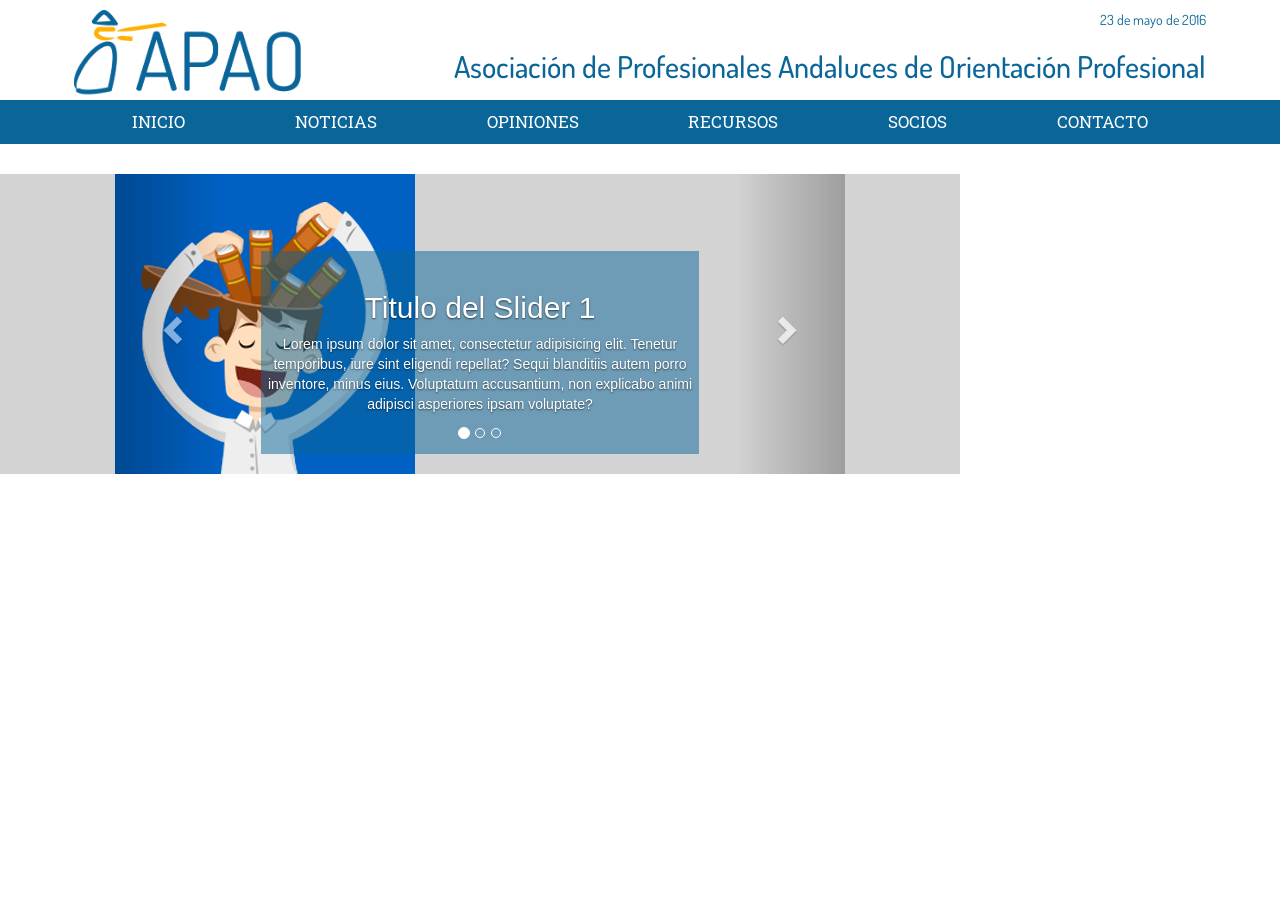
==== index.html @ f77e6d6b "CARRUSEL" ====
<!doctype html>
<html lang="es">
<head>
  <meta charset="UTF-8">
  <title>APAO</title>
  <link rel="stylesheet" href="css/style.css">
  <link rel="stylesheet" href="css/fonts/iconmoon.css">
  <!-- Latest compiled and minified CSS -->
  <link rel="stylesheet" href="https://maxcdn.bootstrapcdn.com/bootstrap/3.3.6/css/bootstrap.min.css">
</head>
<body>
<div class="container-fluid">
  <header>
      <div class="row">
          <div id="cabecera" class="col-xs-12 hidden-xs">
              <div id="logo">
                  <img src="img/logo%20header.png" class="img-responsive" alt="logo">
              </div>
              <div id="descripcion">
                  <span>23 de mayo de 2016</span>
                  <h2>Asociación de Profesionales Andaluces de Orientación Profesional</h2>
              </div>
          </div>
      </div>
      <div class="row navpills hidden-xs">
          <ul id="menu" class="nav nav-pills">
              <li role="presentation"><a href="#">INICIO</a></li>
              <li role="presentation"><a href="#">NOTICIAS</a></li>
              <li role="presentation"><a href="#">OPINIONES</a></li>
              <li role="presentation"><a href="#">RECURSOS</a></li>
              <li role="presentation"><a href="#">SOCIOS</a></li>
              <li role="presentation"><a href="#">CONTACTO</a></li>
          </ul>
      </div>

      <!-- Para medidas menores de 996px -->
      <nav class="navbar navbar-default visible-xs">
          <div class="container-fluid">
            <!-- Brand and toggle get grouped for better mobile display -->
            <div class="navbar-header">
                <button type="button" class="navbar-toggle collapsed" data-toggle="collapse" data-target="#bs" aria-expanded="false">
                    <span class="sr-only">Toggle navigation</span>
                    <span class="icon-bar"></span>
                    <span class="icon-bar"></span>
                    <span class="icon-bar"></span>
                </button>
                <a class="navbar-brand" href="#"><img src="img/logo%20header%20blanco.png" alt="Logo APAO"></a>
            </div>

            <!-- Collect the nav links, forms, and other content for toggling -->
            <div class="collapse navbar-collapse" id="bs">
              <ul class="nav navbar-nav navbar-right">
                <li role="presentation"><a href="#">INICIO</a></li>
                <li role="presentation"><a href="#">NOTICIAS</a></li>
                <li role="presentation"><a href="#">OPINIONES</a></li>
                <li role="presentation"><a href="#">RECURSOS</a></li>
                <li role="presentation"><a href="#">SOCIOS</a></li>
                <li role="presentation"><a href="#">CONTACTO</a></li>
              </ul>
            </div><!-- /.navbar-collapse -->
          </div><!-- /.container-fluid -->
      </nav>
  </header>
  <div class="row">
    <section id="principal" class="col-sm-9">
      <!-- carrusel -->
      <div id="carousel-example-generic" class="carousel slide" data-ride="carousel">
        <!-- Indicators -->
        <ol class="carousel-indicators">
          <li data-target="#carousel-example-generic" data-slide-to="0" class="active"></li>
          <li data-target="#carousel-example-generic" data-slide-to="1"></li>
          <li data-target="#carousel-example-generic" data-slide-to="2"></li>
        </ol>

        <!-- Wrapper for slides -->
        <div class="carousel-inner" role="listbox">
          <div class="item active">
            <div class="fotoslider">
              <img src="img/fotoslider.png" alt="Slider 1">
            </div>
            <div class="carousel-caption">
              <h2>Titulo del Slider 1</h2>
              <p>Lorem ipsum dolor sit amet, consectetur adipisicing elit. Tenetur temporibus, iure sint eligendi repellat? Sequi blanditiis autem porro inventore, minus eius. Voluptatum accusantium, non explicabo animi adipisci asperiores ipsam voluptate?</p>
            </div>
          </div>
          <div class="item">
            <img src="img/fotoslider.png" alt="Slider 2">
            <div class="carousel-caption">
              <h2>Titulo del Slider 2</h2>
              <p>Lorem ipsum dolor sit amet, consectetur adipisicing elit. Tenetur temporibus, iure sint eligendi repellat? Sequi blanditiis autem porro inventore, minus eius. Voluptatum accusantium, non explicabo animi adipisci asperiores ipsam voluptate?</p>
            </div>
          </div>
          <div class="item">
            <img src="img/fotoslider.png" alt="Slider 3">
            <div class="carousel-caption">
              <h2>Titulo del Slider 3</h2>
              <p>Lorem ipsum dolor sit amet, consectetur adipisicing elit. Tenetur temporibus, iure sint eligendi repellat? Sequi blanditiis autem porro inventore, minus eius. Voluptatum accusantium, non explicabo animi adipisci asperiores ipsam voluptate?</p>
            </div>
          </div>
        </div>

        <!-- Controls -->
        <a class="left carousel-control" href="#carousel-example-generic" role="button" data-slide="prev">
          <span class="glyphicon glyphicon-chevron-left" aria-hidden="true"></span>
          <span class="sr-only">Previous</span>
        </a>
        <a class="right carousel-control" href="#carousel-example-generic" role="button" data-slide="next">
          <span class="glyphicon glyphicon-chevron-right" aria-hidden="true"></span>
          <span class="sr-only">Next</span>
        </a>
      </div>

    </section>
    <aside class="col-sm-3">

    </aside>
  </div><!-- fin row principal

</div><!-- Final container fluid -->

<!-- SCRIPTS -->
<script src="https://ajax.googleapis.com/ajax/libs/jquery/2.2.2/jquery.min.js"></script>
<!-- Latest compiled and minified JavaScript -->
<script src="https://maxcdn.bootstrapcdn.com/bootstrap/3.3.6/js/bootstrap.min.js"></script>
</body>
</html>
---- css/style.css ----
@charset "UTF-8";
/* Theme Name: APAO
 * Theme URI: http:/www.apao.es
 * Author: Luis V Ballesteros
 * Author URI: http://lobv.github.io
 * Description: Asociación de Profesionales Andaluces de Orientación Profesional.
 * Version: 1.0
 * License: GNU General Public License v2 or later
 * License URI: http://www.gnu.org/licenses/gpl-2.0.html
 * Tags: bootstrap, responsive, blog, asociación
 * Text Domain: lovb */
@import url("https://fonts.googleapis.com/css?family=Roboto:400,100,300,500,700");
@import url("https://fonts.googleapis.com/css?family=Roboto+Slab:400,700");
@import url("https://fonts.googleapis.com/css?family=Dosis:400,300,600");
html {
  box-sizing: border-box;
}

header {
  /* MENU */
}
header #cabecera {
  height: 100px;
  padding: 10px 0;
  display: flex;
  justify-content: space-around;
}
header #cabecera #logo img {
  height: 100px;
}
header #cabecera #descripcion {
  display: flex;
  flex-direction: column;
  justify-content: space-around;
  align-items: flex-end;
  font-family: Dosis;
  color: #0a6699;
}
header ul#menu.nav.nav-pills {
  background-color: #0a6699;
  display: flex;
  justify-content: space-around;
}
header ul#menu.nav.nav-pills li a {
  color: white;
  font-family: "Roboto Slab";
  font-size: 1.2em;
}
header ul#menu.nav.nav-pills li a:hover {
  background-color: #5db75d;
  color: #ecbe13;
  text-shadow: 2px 2px 5px black;
}
header .navbar {
  background-color: #0a6699;
}
header .navbar a.navbar-brand img {
  position: absolute;
  top: 0;
  height: 60px;
  padding: 2px 0;
}
header .collapse ul.nav.navbar-nav li a {
  font-family: "Roboto Slab";
  font-size: 1.3em;
  color: white;
}

/* CARRUSEL */
#principal {
  margin-top: 30px;
  background-color: lightgray;
}
#principal .carousel {
  margin: 0 100px;
}

#principal .carousel-inner .carousel-caption {
  background-color: rgba(10, 102, 153, 0.5);
}

/* Extra small devices (phones, less than 768px) */
/* No media query since this is the default in Bootstrap */
/* Small devices (tablets, 768px and up) */
/* Medium devices (desktops, 992px and up) */
@media (max-width: 992px) {
  #cabecera {
    flex-direction: column;
    align-items: center;
  }
}
/* Large devices (large desktops, 1200px and up) */
---- css/fonts/iconmoon.css ----
@font-face {
    font-family: 'apao-icon';
    src:
        url('fonts/apao-icon.ttf?bqtu60') format('truetype'),
        url('fonts/apao-icon.woff?bqtu60') format('woff'),
        url('fonts/apao-icon.svg?bqtu60#apao-icon') format('svg');
    font-weight: normal;
    font-style: normal;
}

.apao-icon {
    /* use !important to prevent issues with browser extensions that change fonts */
    font-family: 'apao-icon' !important;
    speak: none;
    font-style: normal;
    font-weight: normal;
    font-variant: normal;
    text-transform: none;
    line-height: 1;

    /* Better Font Rendering =========== */
    -webkit-font-smoothing: antialiased;
    -moz-osx-font-smoothing: grayscale;
}

.apao-calendar:before {
    content: "\e900";
}
.apao-user:before {
    content: "\e901";
}
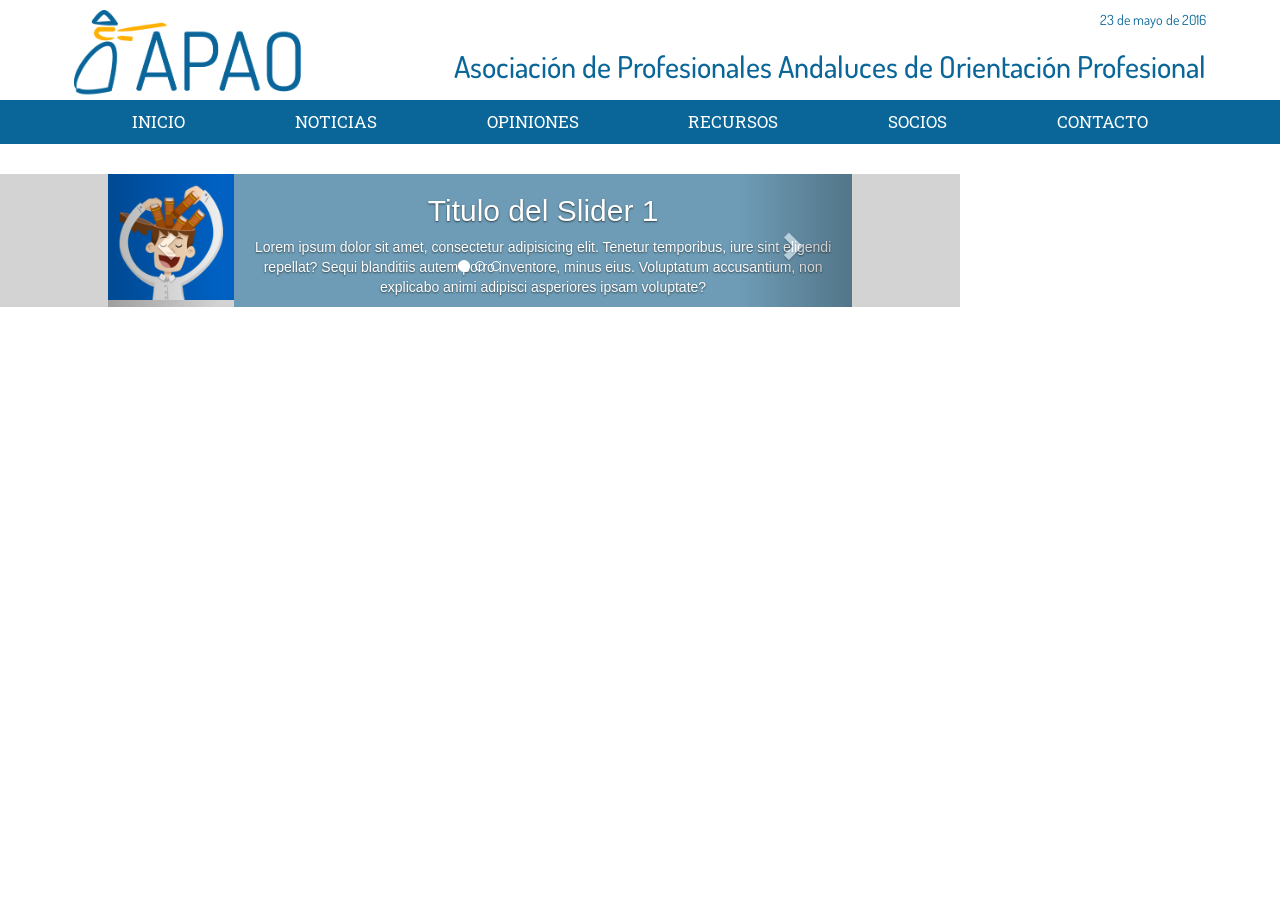
==== commit 7998ad40: "Segundo commit Carusel" ====
--- a/index.html
+++ b/index.html
@@ -62,7 +62,7 @@
       </nav>
   </header>
   <div class="row">
-    <section id="principal" class="col-sm-9">
+    <section id="principal" class="col-sm-9 hidden-sm">
       <!-- carrusel -->
       <div id="carousel-example-generic" class="carousel slide" data-ride="carousel">
         <!-- Indicators -->
@@ -75,28 +75,17 @@
         <!-- Wrapper for slides -->
         <div class="carousel-inner" role="listbox">
           <div class="item active">
-            <div class="fotoslider">
-              <img src="img/fotoslider.png" alt="Slider 1">
+            <div class="contenidoslide">
+              <div class="fotoslide">
+                <img class="img-responsive" src="img/fotoslider.png" alt="Slider 1">
+              </div>
+              <div class="carousel-caption">
+                <h2>Titulo del Slider 1</h2>
+                <p>Lorem ipsum dolor sit amet, consectetur adipisicing elit. Tenetur temporibus, iure sint eligendi repellat? Sequi blanditiis autem porro inventore, minus eius. Voluptatum accusantium, non explicabo animi adipisci asperiores ipsam voluptate?</p>
+                </div>
+              </div>
             </div>
-            <div class="carousel-caption">
-              <h2>Titulo del Slider 1</h2>
-              <p>Lorem ipsum dolor sit amet, consectetur adipisicing elit. Tenetur temporibus, iure sint eligendi repellat? Sequi blanditiis autem porro inventore, minus eius. Voluptatum accusantium, non explicabo animi adipisci asperiores ipsam voluptate?</p>
-            </div>
-          </div>
-          <div class="item">
-            <img src="img/fotoslider.png" alt="Slider 2">
-            <div class="carousel-caption">
-              <h2>Titulo del Slider 2</h2>
-              <p>Lorem ipsum dolor sit amet, consectetur adipisicing elit. Tenetur temporibus, iure sint eligendi repellat? Sequi blanditiis autem porro inventore, minus eius. Voluptatum accusantium, non explicabo animi adipisci asperiores ipsam voluptate?</p>
-            </div>
-          </div>
-          <div class="item">
-            <img src="img/fotoslider.png" alt="Slider 3">
-            <div class="carousel-caption">
-              <h2>Titulo del Slider 3</h2>
-              <p>Lorem ipsum dolor sit amet, consectetur adipisicing elit. Tenetur temporibus, iure sint eligendi repellat? Sequi blanditiis autem porro inventore, minus eius. Voluptatum accusantium, non explicabo animi adipisci asperiores ipsam voluptate?</p>
-            </div>
-          </div>
+
         </div>
 
         <!-- Controls -->
--- a/css/style.css
+++ b/css/style.css
@@ -72,11 +72,20 @@
   background-color: lightgray;
 }
 #principal .carousel {
-  margin: 0 100px;
+  width: 80%;
+  margin: auto;
 }
-
-#principal .carousel-inner .carousel-caption {
+#principal .carousel .contenidoslide {
+  display: flex;
+}
+#principal .carousel .contenidoslide .carousel-caption {
   background-color: rgba(10, 102, 153, 0.5);
+  padding: 0;
+  position: relative;
+  left: 0;
+  right: 0;
+  top: 0;
+  bottom: 0;
 }
 
 /* Extra small devices (phones, less than 768px) */
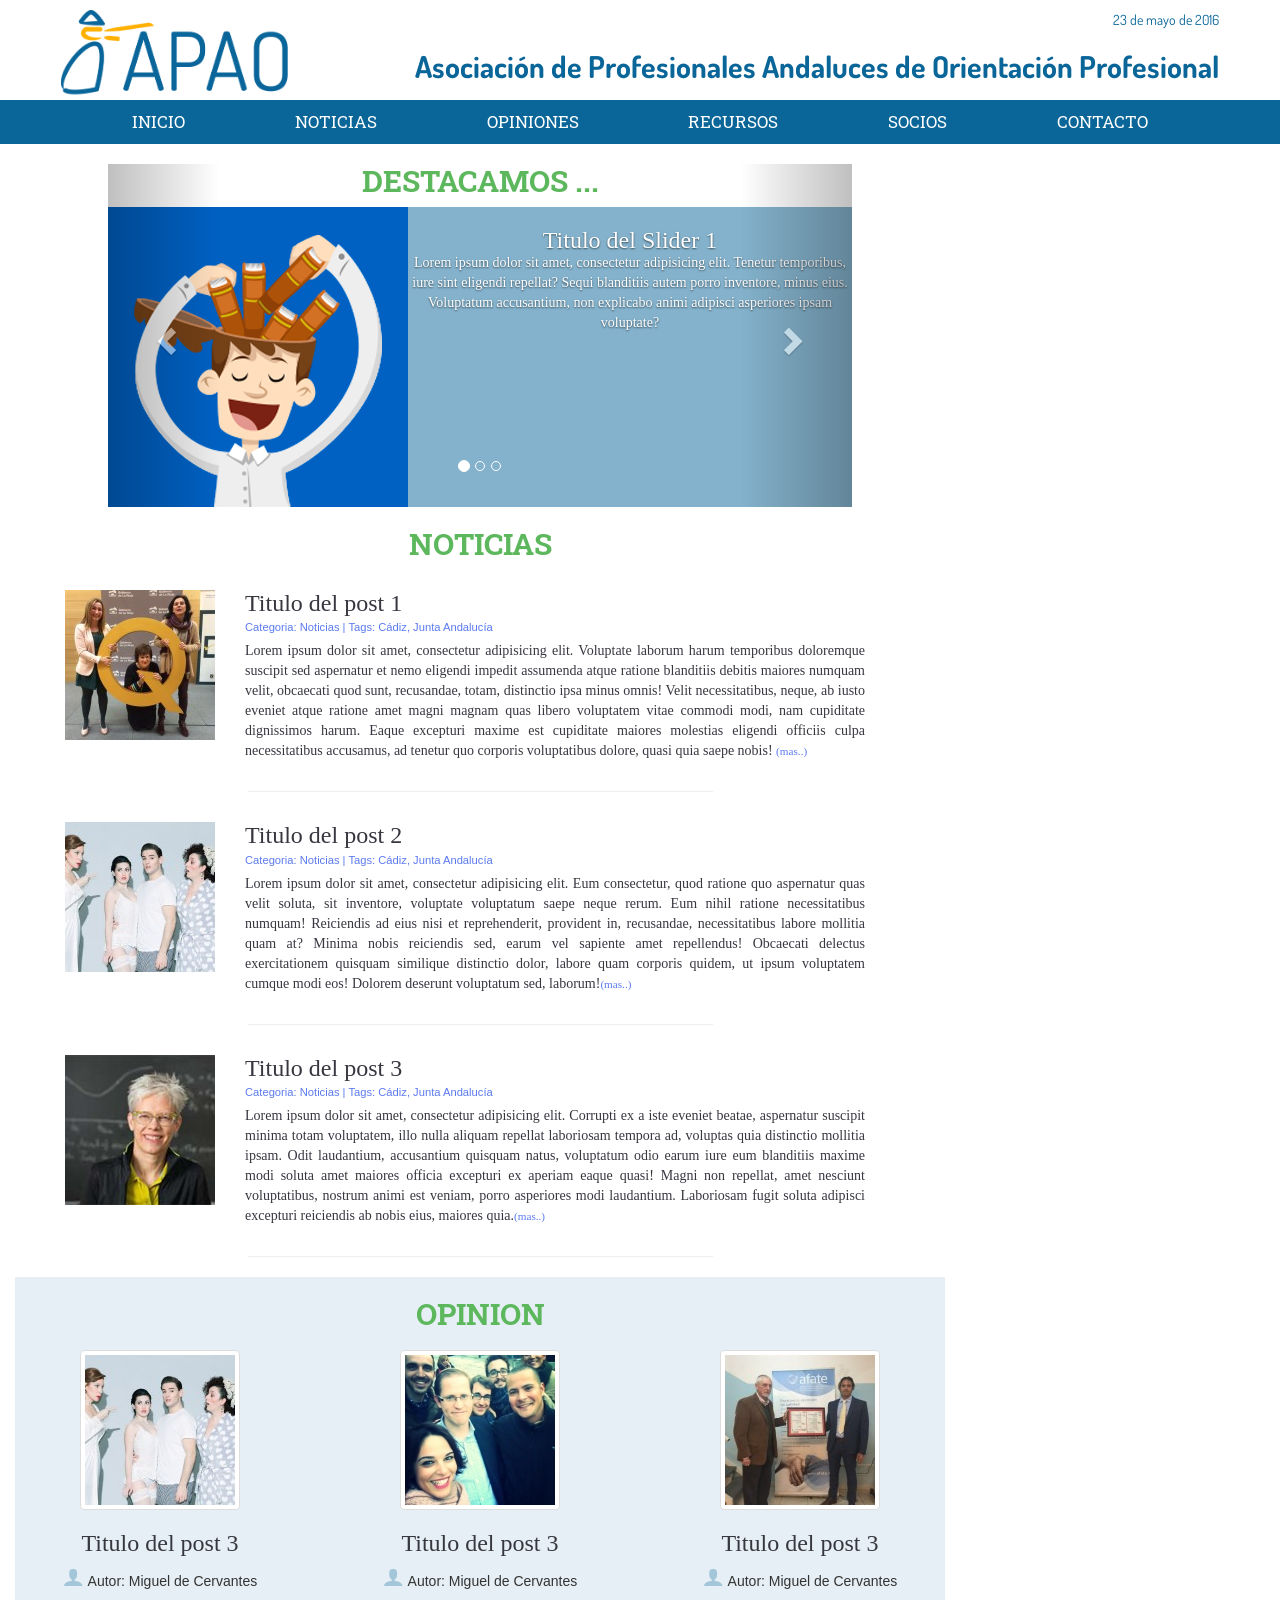
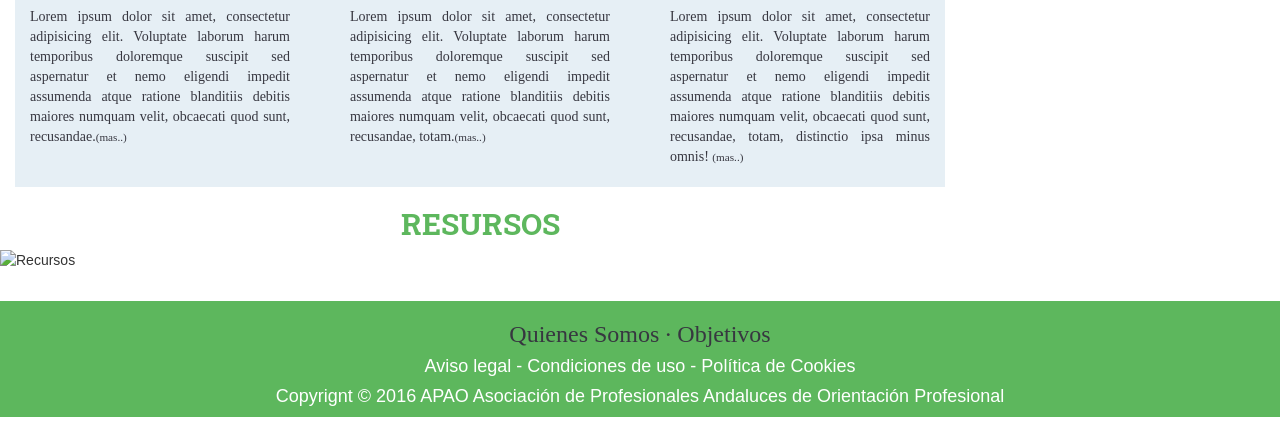
==== commit 97d5b08f: "Commit 3 Pagina principal" ====
--- a/index.html
+++ b/index.html
@@ -1,52 +1,51 @@
 <!doctype html>
 <html lang="es">
-<head>
-  <meta charset="UTF-8">
-  <title>APAO</title>
-  <link rel="stylesheet" href="css/style.css">
-  <link rel="stylesheet" href="css/fonts/iconmoon.css">
-  <!-- Latest compiled and minified CSS -->
-  <link rel="stylesheet" href="https://maxcdn.bootstrapcdn.com/bootstrap/3.3.6/css/bootstrap.min.css">
-</head>
-<body>
-<div class="container-fluid">
-  <header>
-      <div class="row">
+  <head>
+    <meta charset="UTF-8">
+    <title>APAO</title>
+    <link rel="stylesheet" href="css/fonts/iconmoon.css">
+    <link rel="stylesheet" href="https://maxcdn.bootstrapcdn.com/bootstrap/3.3.6/css/bootstrap.min.css">
+    <link rel="stylesheet" href="css/normalize.css">
+    <link rel="stylesheet" href="css/style.css">
+  </head>
+  <body>
+    <div class="container-fluid">
+      <header>
+        <div class="row">
           <div id="cabecera" class="col-xs-12 hidden-xs">
-              <div id="logo">
-                  <img src="img/logo%20header.png" class="img-responsive" alt="logo">
-              </div>
-              <div id="descripcion">
-                  <span>23 de mayo de 2016</span>
-                  <h2>Asociación de Profesionales Andaluces de Orientación Profesional</h2>
-              </div>
+            <div id="logo">
+              <img src="img/logo%20header.png" class="img-responsive" alt="logo">
+            </div>
+            <div id="descripcion">
+              <span>23 de mayo de 2016</span>
+              <h2>Asociación de Profesionales Andaluces de Orientación Profesional</h2>
+            </div>
           </div>
-      </div>
-      <div class="row navpills hidden-xs">
+        </div>
+        <!-- MENU -->
+        <div class="row navpills hidden-xs">
           <ul id="menu" class="nav nav-pills">
-              <li role="presentation"><a href="#">INICIO</a></li>
-              <li role="presentation"><a href="#">NOTICIAS</a></li>
-              <li role="presentation"><a href="#">OPINIONES</a></li>
-              <li role="presentation"><a href="#">RECURSOS</a></li>
-              <li role="presentation"><a href="#">SOCIOS</a></li>
-              <li role="presentation"><a href="#">CONTACTO</a></li>
+            <li role="presentation"><a href="#">INICIO</a></li>
+            <li role="presentation"><a href="#">NOTICIAS</a></li>
+            <li role="presentation"><a href="#">OPINIONES</a></li>
+            <li role="presentation"><a href="#">RECURSOS</a></li>
+            <li role="presentation"><a href="#">SOCIOS</a></li>
+            <li role="presentation"><a href="#">CONTACTO</a></li>
           </ul>
-      </div>
-
-      <!-- Para medidas menores de 996px -->
-      <nav class="navbar navbar-default visible-xs">
+        </div>
+        <!-- MENU Para medidas menores de 996px -->
+        <nav class="navbar navbar-default visible-xs">
           <div class="container-fluid">
             <!-- Brand and toggle get grouped for better mobile display -->
             <div class="navbar-header">
-                <button type="button" class="navbar-toggle collapsed" data-toggle="collapse" data-target="#bs" aria-expanded="false">
-                    <span class="sr-only">Toggle navigation</span>
-                    <span class="icon-bar"></span>
-                    <span class="icon-bar"></span>
-                    <span class="icon-bar"></span>
-                </button>
-                <a class="navbar-brand" href="#"><img src="img/logo%20header%20blanco.png" alt="Logo APAO"></a>
-            </div>
-
+              <button type="button" class="navbar-toggle collapsed" data-toggle="collapse" data-target="#bs" aria-expanded="false">
+              <span class="sr-only">Toggle navigation</span>
+              <span class="icon-bar"></span>
+              <span class="icon-bar"></span>
+              <span class="icon-bar"></span>
+              </button>
+              <a class="navbar-brand" href="#"><img src="img/logo%20header%20blanco.png" alt="Logo APAO"></a>
+            </div>
             <!-- Collect the nav links, forms, and other content for toggling -->
             <div class="collapse navbar-collapse" id="bs">
               <ul class="nav navbar-nav navbar-right">
@@ -57,59 +56,185 @@
                 <li role="presentation"><a href="#">SOCIOS</a></li>
                 <li role="presentation"><a href="#">CONTACTO</a></li>
               </ul>
-            </div><!-- /.navbar-collapse -->
-          </div><!-- /.container-fluid -->
-      </nav>
-  </header>
-  <div class="row">
-    <section id="principal" class="col-sm-9 hidden-sm">
-      <!-- carrusel -->
-      <div id="carousel-example-generic" class="carousel slide" data-ride="carousel">
-        <!-- Indicators -->
-        <ol class="carousel-indicators">
-          <li data-target="#carousel-example-generic" data-slide-to="0" class="active"></li>
-          <li data-target="#carousel-example-generic" data-slide-to="1"></li>
-          <li data-target="#carousel-example-generic" data-slide-to="2"></li>
-        </ol>
-
-        <!-- Wrapper for slides -->
-        <div class="carousel-inner" role="listbox">
-          <div class="item active">
-            <div class="contenidoslide">
-              <div class="fotoslide">
-                <img class="img-responsive" src="img/fotoslider.png" alt="Slider 1">
-              </div>
-              <div class="carousel-caption">
-                <h2>Titulo del Slider 1</h2>
-                <p>Lorem ipsum dolor sit amet, consectetur adipisicing elit. Tenetur temporibus, iure sint eligendi repellat? Sequi blanditiis autem porro inventore, minus eius. Voluptatum accusantium, non explicabo animi adipisci asperiores ipsam voluptate?</p>
-                </div>
-              </div>
-            </div>
-
-        </div>
-
-        <!-- Controls -->
-        <a class="left carousel-control" href="#carousel-example-generic" role="button" data-slide="prev">
-          <span class="glyphicon glyphicon-chevron-left" aria-hidden="true"></span>
-          <span class="sr-only">Previous</span>
-        </a>
-        <a class="right carousel-control" href="#carousel-example-generic" role="button" data-slide="next">
-          <span class="glyphicon glyphicon-chevron-right" aria-hidden="true"></span>
-          <span class="sr-only">Next</span>
-        </a>
+              </div><!-- /.navbar-collapse -->
+              </div><!-- /.container-fluid -->
+        </nav>
+      </header>
+
+      <!-- PRINCIPAL -->
+
+      <div class="row">
+        <div class="col-sm-9">
+          <section id="principal">
+            <!-- CARRUSEL -->
+            <div id="carousel-example-generic" class="carousel slide hidden-xs" data-ride="carousel">
+              <h2>DESTACAMOS ...</h2>
+              <!-- Indicators -->
+              <ol class="carousel-indicators">
+                <li data-target="#carousel-example-generic" data-slide-to="0" class="active"></li>
+                <li data-target="#carousel-example-generic" data-slide-to="1"></li>
+                <li data-target="#carousel-example-generic" data-slide-to="2"></li>
+              </ol>
+              <!-- Wrapper for slides -->
+              <div class="carousel-inner" role="listbox">
+                <div class="item active">
+                  <div class="contenidoslide">
+                    <div class="fotoslide">
+                      <img src="img/fotoslider.png" alt="Slider 1">
+                    </div>
+                    <div class="carousel-caption">
+                      <h3>Titulo del Slider 1</h3>
+                      <p>Lorem ipsum dolor sit amet, consectetur adipisicing elit. Tenetur temporibus, iure sint eligendi repellat? Sequi blanditiis autem porro inventore, minus eius. Voluptatum accusantium, non explicabo animi adipisci asperiores ipsam voluptate?</p>
+                    </div>
+                  </div>
+                </div>
+                <div class="item">
+                  <div class="contenidoslide">
+                    <div class="fotoslide">
+                      <img src="img/fotoslider.png" alt="Slider 1">
+                    </div>
+                    <div class="carousel-caption">
+                      <h3>Titulo del Slider 1</h3>
+                      <p>Lorem ipsum dolor sit amet, consectetur adipisicing elit. Tenetur temporibus, iure sint eligendi repellat? Sequi blanditiis autem porro inventore, minus eius. Voluptatum accusantium, non explicabo animi adipisci asperiores ipsam voluptate?</p>
+                    </div>
+                  </div>
+                </div>
+                <div class="item">
+                  <div class="contenidoslide">
+                    <div class="fotoslide">
+                      <img src="img/fotoslider.png" alt="Slider 1">
+                    </div>
+                    <div class="carousel-caption">
+                      <h3>Titulo del Slider 1</h3>
+                      <p>Lorem ipsum dolor sit amet, consectetur adipisicing elit. Tenetur temporibus, iure sint eligendi repellat? Sequi blanditiis autem porro inventore, minus eius. Voluptatum accusantium, non explicabo animi adipisci asperiores ipsam voluptate?</p>
+                    </div>
+                  </div>
+                </div>
+              </div>
+              <!-- Controls -->
+              <a class="left carousel-control" href="#carousel-example-generic" role="button" data-slide="prev">
+                <span class="glyphicon glyphicon-chevron-left" aria-hidden="true"></span>
+                <span class="sr-only">Previous</span>
+              </a>
+              <a class="right carousel-control" href="#carousel-example-generic" role="button" data-slide="next">
+                <span class="glyphicon glyphicon-chevron-right" aria-hidden="true"></span>
+                <span class="sr-only">Next</span>
+              </a>
+            </div>
+            <!--FIN CARRUSEL-->
+            <section id="noticias">
+              <h2>NOTICIAS</h2>
+              <article class="post">
+                <div class="imagen">
+                  <img class="" src="img/fotopost4.jpg" alt="foto post">
+                </div>
+                <div class="testpost">
+                  <h3>Titulo del post 1</h3>
+                  <small>Categoria: Noticias | Tags: Cádiz, Junta Andalucía</small>
+                  <p>Lorem ipsum dolor sit amet, consectetur adipisicing elit. Voluptate laborum harum temporibus doloremque suscipit sed aspernatur et nemo eligendi impedit assumenda atque ratione blanditiis debitis maiores numquam velit, obcaecati quod sunt, recusandae, totam, distinctio ipsa minus omnis! Velit necessitatibus, neque, ab iusto eveniet atque ratione amet magni magnam quas libero voluptatem vitae commodi modi, nam cupiditate dignissimos harum. Eaque excepturi maxime est cupiditate maiores molestias eligendi officiis culpa necessitatibus accusamus, ad tenetur quo corporis voluptatibus dolore, quasi quia saepe nobis! <small>(mas..)</small></p>
+                </div>
+              </article>
+              <hr size=3 width= 50% align=center/>
+              <article class="post">
+                <div class="imagen">
+                  <img class="" src="img/fotopost1.jpg" alt="foto post">
+                </div>
+                <div class="testpost">
+                  <h3>Titulo del post 2</h3>
+                  <small>Categoria: Noticias | Tags: Cádiz, Junta Andalucía</small>
+                  <p>Lorem ipsum dolor sit amet, consectetur adipisicing elit. Eum consectetur, quod ratione quo aspernatur quas velit soluta, sit inventore, voluptate voluptatum saepe neque rerum. Eum nihil ratione necessitatibus numquam! Reiciendis ad eius nisi et reprehenderit, provident in, recusandae, necessitatibus labore mollitia quam at? Minima nobis reiciendis sed, earum vel sapiente amet repellendus! Obcaecati delectus exercitationem quisquam similique distinctio dolor, labore quam corporis quidem, ut ipsum voluptatem cumque modi eos! Dolorem deserunt voluptatum sed, laborum!<small>(mas..)</small></p>
+                </div>
+              </article>
+              <hr size=3 width= 50% align=center/>
+              <article class="post">
+                <div class="imagen">
+                  <img class="" src="img/fotopost8.jpg" alt="foto post">
+                </div>
+                <div class="testpost">
+                  <h3>Titulo del post 3</h3>
+                  <small>Categoria: Noticias | Tags: Cádiz, Junta Andalucía</small>
+                  <p>Lorem ipsum dolor sit amet, consectetur adipisicing elit. Corrupti ex a iste eveniet beatae, aspernatur suscipit minima totam voluptatem, illo nulla aliquam repellat laboriosam tempora ad, voluptas quia distinctio mollitia ipsam. Odit laudantium, accusantium quisquam natus, voluptatum odio earum iure eum blanditiis maxime modi soluta amet maiores officia excepturi ex aperiam eaque quasi! Magni non repellat, amet nesciunt voluptatibus, nostrum animi est veniam, porro asperiores modi laudantium. Laboriosam fugit soluta adipisci excepturi reiciendis ab nobis eius, maiores quia.<small>(mas..)</small></p>
+                </div>
+              </article>
+              <hr size=3 width= 50% align=center/>
+            </section>
+            <!-- SECCION OPINION -->
+            <section id="opinion">
+              <div class="row">
+                <div class="col-xs-12">
+                  <h2>OPINION</h2>
+                </div>
+                <div class="post col-xs-12 col-md-4">
+                  <div class="imagen">
+                    <img class="img-thumbnail" src="img/fotopost1.jpg" alt="foto post">
+                  </div>
+                  <div class="testpost">
+                    <h3>Titulo del post 3</h3>
+                    <span class="apao-user"> Autor: Miguel de Cervantes</span>
+                    <p>Lorem ipsum dolor sit amet, consectetur adipisicing elit. Voluptate laborum harum temporibus doloremque suscipit sed aspernatur et nemo eligendi impedit assumenda atque ratione blanditiis debitis maiores numquam velit, obcaecati quod sunt, recusandae.<small>(mas..)</small></p>
+                  </div>
+                </div>
+                <div class="post col-xs-12 col-md-4">
+                  <div class="imagen">
+                    <img class="img-thumbnail" src="img/fotopost5.jpg" alt="foto post">
+                  </div>
+                  <div class="testpost">
+                    <h3>Titulo del post 3</h3>
+                    <span class="apao-user"> Autor: Miguel de Cervantes</span>
+                    <p>Lorem ipsum dolor sit amet, consectetur adipisicing elit. Voluptate laborum harum temporibus doloremque suscipit sed aspernatur et nemo eligendi impedit assumenda atque ratione blanditiis debitis maiores numquam velit, obcaecati quod sunt, recusandae, totam.<small>(mas..)</small></p>
+                  </div>
+                </div>
+                <div class="post col-xs-12 col-md-4">
+                  <div class="imagen">
+                    <img class="img-thumbnail" src="img/fotopost6.jpg" alt="foto post">
+                  </div>
+                  <div class="testpost">
+                    <h3>Titulo del post 3</h3>
+                    <span class="apao-user"> Autor: Miguel de Cervantes</span>
+                    <p>Lorem ipsum dolor sit amet, consectetur adipisicing elit. Voluptate laborum harum temporibus doloremque suscipit sed aspernatur et nemo eligendi impedit assumenda atque ratione blanditiis debitis maiores numquam velit, obcaecati quod sunt, recusandae, totam, distinctio ipsa minus omnis! <small>(mas..)</small></p>
+                  </div>
+                </div>
+              </div>
+            </section>
+            <!-- SECCION RECURSOS -->
+            <section id="recursos">
+              <div class="row">
+                <div class="col-md-12">
+                  <h2>RESURSOS</h2>
+                </div>
+              </div>
+              <div class="row">
+                <img src="img/recursos.jpg" alt="Recursos" class="img-responsive">
+              </div>
+            </section>
+        </div>
       </div>
 
-    </section>
-    <aside class="col-sm-3">
-
-    </aside>
-  </div><!-- fin row principal
-
-</div><!-- Final container fluid -->
-
-<!-- SCRIPTS -->
-<script src="https://ajax.googleapis.com/ajax/libs/jquery/2.2.2/jquery.min.js"></script>
-<!-- Latest compiled and minified JavaScript -->
-<script src="https://maxcdn.bootstrapcdn.com/bootstrap/3.3.6/js/bootstrap.min.js"></script>
-</body>
-</html>
+      <!-- SIDEBAR  -->
+
+      <div class="row">
+        <div class="col-sm-3">
+          <aside>
+           <!--  <img src="img/calendar.png" alt="Calendario">
+            <img src="img/facebook.jpg" alt="facebook">
+            <img src="img/twitter.jpg" alt="Twitter"> -->
+          </aside>
+        </div>
+      </div>
+
+      <!-- FOOTER -->
+
+      <footer>
+        <div class="row">
+          <h3>Quienes Somos · Objetivos</h3>
+          <h4>Aviso legal - Condiciones de uso - Política de Cookies</h4>
+          <h4>Copyrignt &copy; 2016 APAO Asociación de Profesionales Andaluces de Orientación Profesional</h4>
+        </div>
+      </footer>
+    </div><!-- Final container fluid -->
+          <!-- SCRIPTS -->
+          <script src="https://ajax.googleapis.com/ajax/libs/jquery/2.2.2/jquery.min.js"></script>
+          <!-- Latest compiled and minified JavaScript -->
+          <script src="https://maxcdn.bootstrapcdn.com/bootstrap/3.3.6/js/bootstrap.min.js"></script>
+        </body>
+      </html>
--- a/css/style.css
+++ b/css/style.css
@@ -14,6 +14,18 @@
 @import url("https://fonts.googleapis.com/css?family=Dosis:400,300,600");
 html {
   box-sizing: border-box;
+}
+
+h2 {
+  color: #5db75d;
+  font-family: "Roboto Slab";
+  font-weight: 700;
+  text-align: center;
+}
+
+h3, p {
+  color: #373740;
+  font-family: "Roboto";
 }
 
 header {
@@ -33,6 +45,9 @@
   flex-direction: column;
   justify-content: space-around;
   align-items: flex-end;
+}
+header #cabecera #descripcion h2,
+header #cabecera #descripcion span {
   font-family: Dosis;
   color: #0a6699;
 }
@@ -67,10 +82,6 @@
 }
 
 /* CARRUSEL */
-#principal {
-  margin-top: 30px;
-  background-color: lightgray;
-}
 #principal .carousel {
   width: 80%;
   margin: auto;
@@ -87,10 +98,85 @@
   top: 0;
   bottom: 0;
 }
+#principal .carousel .contenidoslide .carousel-caption h3, #principal .carousel .contenidoslide .carousel-caption p {
+  color: white;
+  margin-bottom: 0;
+}
+
+#noticias .post {
+  display: flex;
+  margin: 30px 50px;
+}
+#noticias .post .testpost {
+  padding: 0 30px;
+}
+#noticias .post .testpost h3, #noticias .post .testpost p {
+  margin: 0;
+}
+#noticias .post .testpost small {
+  color: #5b7aef;
+}
+#noticias .post .testpost p {
+  padding-top: 5px;
+  margin-top: 0;
+  text-align: justify;
+}
+
+#opinion {
+  background-color: rgba(10, 102, 153, 0.1);
+}
+#opinion .post {
+  padding: 10px 30px;
+}
+#opinion .post .imagen img {
+  display: block;
+  margin: auto;
+}
+#opinion .post .testpost {
+  text-align: center;
+}
+#opinion .post .testpost span {
+  display: block;
+  padding-bottom: 15px;
+  text-align: center;
+}
+#opinion .post .testpost span.apao-user:before {
+  font-family: "apao-icon";
+  font-size: 1.5em;
+  content: "\e901";
+  color: rgba(10, 102, 153, 0.3);
+}
+#opinion .post .testpost h3 {
+  margin-bottom: 5px;
+}
+#opinion .post .testpost p {
+  text-align: justify;
+}
+
+#recursos img {
+  margin: auto;
+}
+
+footer {
+  margin-top: 30px;
+  height: 120px;
+}
+footer .row {
+  text-align: center;
+  background-color: #5db75d;
+  color: white;
+}
 
 /* Extra small devices (phones, less than 768px) */
 /* No media query since this is the default in Bootstrap */
 /* Small devices (tablets, 768px and up) */
+@media (max-width: 768px) {
+  #noticias .post {
+    display: flex;
+    flex-direction: column;
+    align-items: center;
+  }
+}
 /* Medium devices (desktops, 992px and up) */
 @media (max-width: 992px) {
   #cabecera {
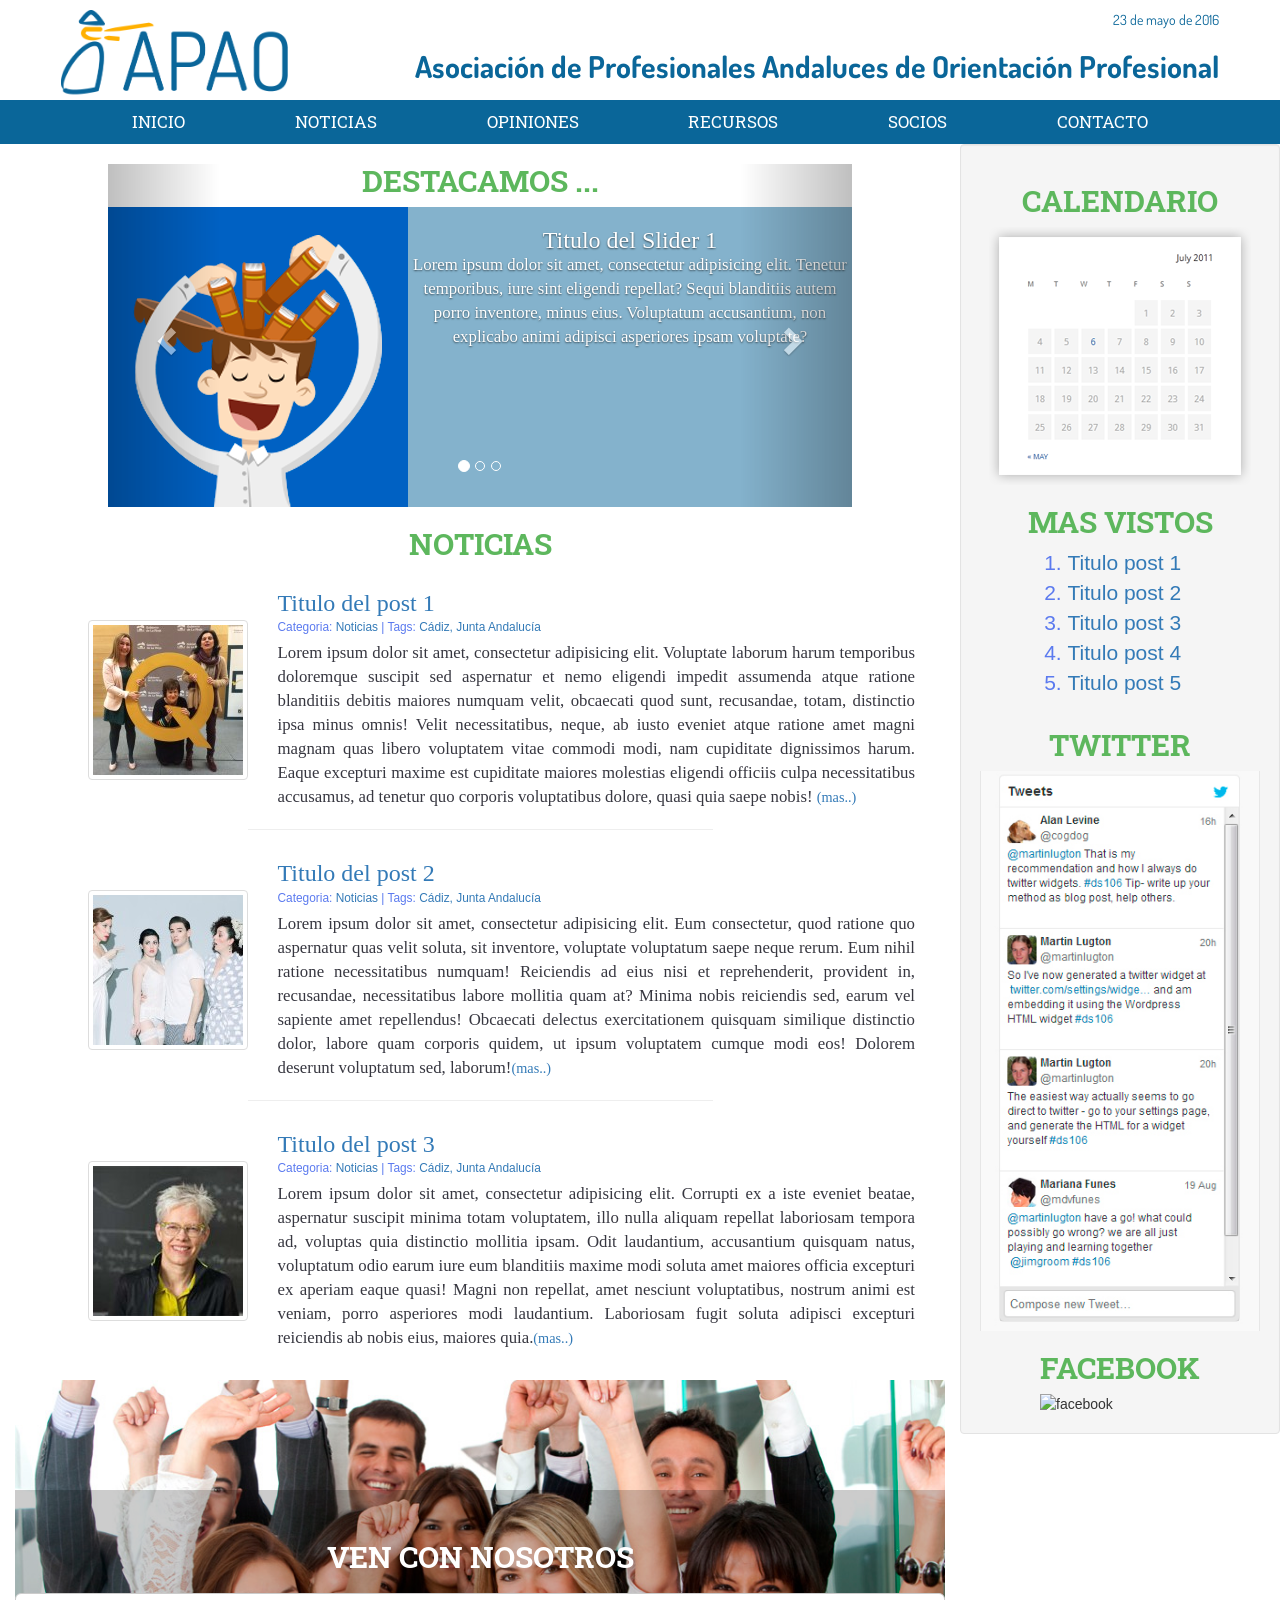
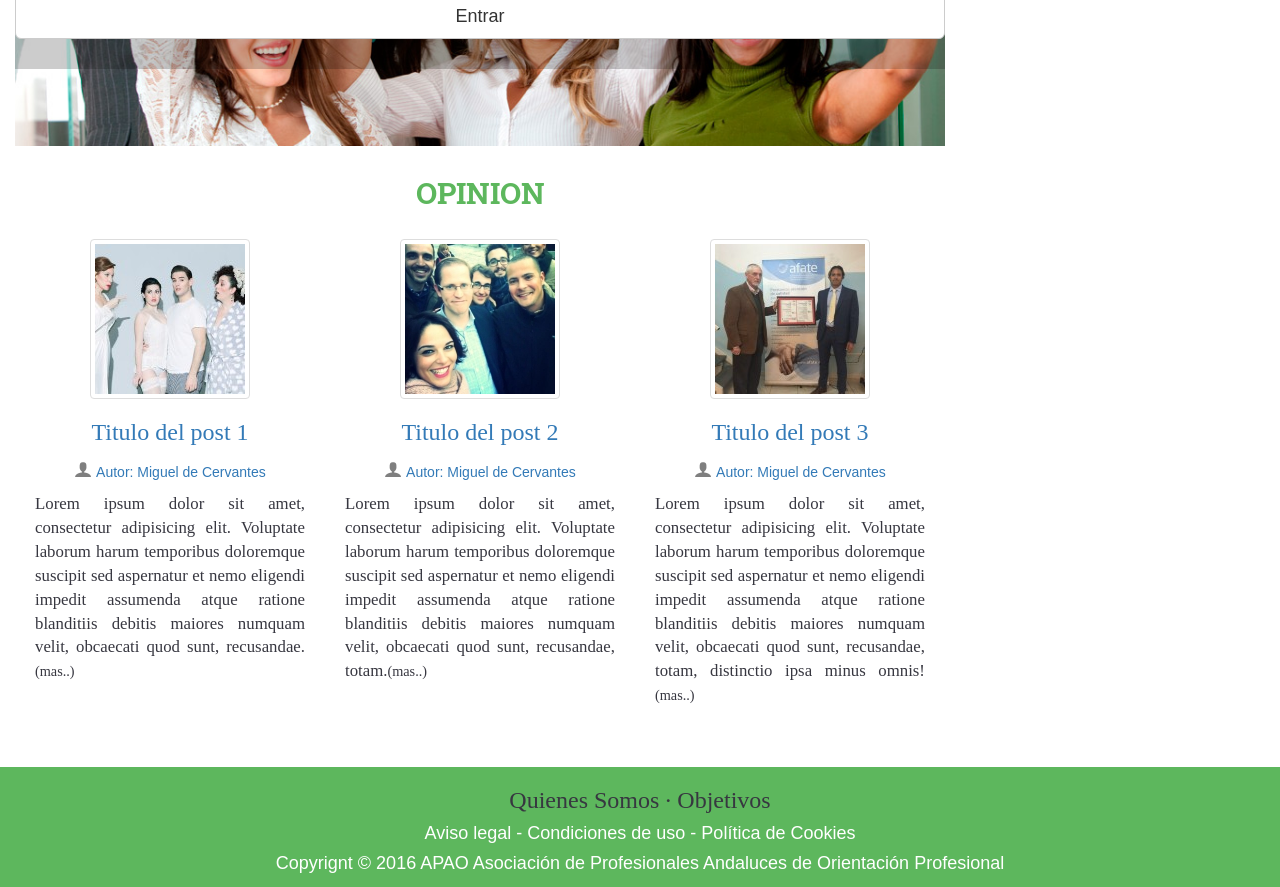
==== commit e33ee84e: "Socios" ====
--- a/index.html
+++ b/index.html
@@ -3,9 +3,10 @@
   <head>
     <meta charset="UTF-8">
     <title>APAO</title>
+    <meta name="viewport" content="width=device-width, initial-scale=1">
+    <link rel="stylesheet" href="css/normalize.css">
     <link rel="stylesheet" href="css/fonts/iconmoon.css">
     <link rel="stylesheet" href="https://maxcdn.bootstrapcdn.com/bootstrap/3.3.6/css/bootstrap.min.css">
-    <link rel="stylesheet" href="css/normalize.css">
     <link rel="stylesheet" href="css/style.css">
   </head>
   <body>
@@ -22,8 +23,10 @@
             </div>
           </div>
         </div>
-        <!-- MENU -->
-        <div class="row navpills hidden-xs">
+
+<!-- ********** MENU ********** -->
+
+        <div class="navpills hidden-xs">
           <ul id="menu" class="nav nav-pills">
             <li role="presentation"><a href="#">INICIO</a></li>
             <li role="presentation"><a href="#">NOTICIAS</a></li>
@@ -61,175 +64,199 @@
         </nav>
       </header>
 
-      <!-- PRINCIPAL -->
-
-      <div class="row">
-        <div class="col-sm-9">
-          <section id="principal">
-            <!-- CARRUSEL -->
-            <div id="carousel-example-generic" class="carousel slide hidden-xs" data-ride="carousel">
-              <h2>DESTACAMOS ...</h2>
-              <!-- Indicators -->
-              <ol class="carousel-indicators">
-                <li data-target="#carousel-example-generic" data-slide-to="0" class="active"></li>
-                <li data-target="#carousel-example-generic" data-slide-to="1"></li>
-                <li data-target="#carousel-example-generic" data-slide-to="2"></li>
-              </ol>
-              <!-- Wrapper for slides -->
-              <div class="carousel-inner" role="listbox">
-                <div class="item active">
-                  <div class="contenidoslide">
-                    <div class="fotoslide">
-                      <img src="img/fotoslider.png" alt="Slider 1">
-                    </div>
-                    <div class="carousel-caption">
-                      <h3>Titulo del Slider 1</h3>
-                      <p>Lorem ipsum dolor sit amet, consectetur adipisicing elit. Tenetur temporibus, iure sint eligendi repellat? Sequi blanditiis autem porro inventore, minus eius. Voluptatum accusantium, non explicabo animi adipisci asperiores ipsam voluptate?</p>
-                    </div>
-                  </div>
-                </div>
-                <div class="item">
-                  <div class="contenidoslide">
-                    <div class="fotoslide">
-                      <img src="img/fotoslider.png" alt="Slider 1">
-                    </div>
-                    <div class="carousel-caption">
-                      <h3>Titulo del Slider 1</h3>
-                      <p>Lorem ipsum dolor sit amet, consectetur adipisicing elit. Tenetur temporibus, iure sint eligendi repellat? Sequi blanditiis autem porro inventore, minus eius. Voluptatum accusantium, non explicabo animi adipisci asperiores ipsam voluptate?</p>
-                    </div>
-                  </div>
-                </div>
-                <div class="item">
-                  <div class="contenidoslide">
-                    <div class="fotoslide">
-                      <img src="img/fotoslider.png" alt="Slider 1">
-                    </div>
-                    <div class="carousel-caption">
-                      <h3>Titulo del Slider 1</h3>
-                      <p>Lorem ipsum dolor sit amet, consectetur adipisicing elit. Tenetur temporibus, iure sint eligendi repellat? Sequi blanditiis autem porro inventore, minus eius. Voluptatum accusantium, non explicabo animi adipisci asperiores ipsam voluptate?</p>
-                    </div>
-                  </div>
+<!-- ********** PRINCIPAL ********** -->
+
+      <div id="principal" class="col-md-9">
+
+        <!-- Carousel -->
+        <div id="carousel-example-generic" class="carousel slide hidden-xs" data-ride="carousel">
+          <h2>DESTACAMOS ...</h2>
+          <!-- Indicators -->
+          <ol class="carousel-indicators">
+            <li data-target="#carousel-example-generic" data-slide-to="0" class="active"></li>
+            <li data-target="#carousel-example-generic" data-slide-to="1"></li>
+            <li data-target="#carousel-example-generic" data-slide-to="2"></li>
+          </ol>
+          <!-- Wrapper for slides -->
+          <div class="carousel-inner" role="listbox">
+            <div class="item active">
+              <div class="contenidoslide">
+                <div class="fotoslide">
+                  <img src="img/fotoslider.png" alt="Slider 1">
+                </div>
+                <div class="carousel-caption">
+                  <h3>Titulo del Slider 1</h3>
+                  <p>Lorem ipsum dolor sit amet, consectetur adipisicing elit. Tenetur temporibus, iure sint eligendi repellat? Sequi blanditiis autem porro inventore, minus eius. Voluptatum accusantium, non explicabo animi adipisci asperiores ipsam voluptate?</p>
                 </div>
               </div>
-              <!-- Controls -->
-              <a class="left carousel-control" href="#carousel-example-generic" role="button" data-slide="prev">
-                <span class="glyphicon glyphicon-chevron-left" aria-hidden="true"></span>
-                <span class="sr-only">Previous</span>
-              </a>
-              <a class="right carousel-control" href="#carousel-example-generic" role="button" data-slide="next">
-                <span class="glyphicon glyphicon-chevron-right" aria-hidden="true"></span>
-                <span class="sr-only">Next</span>
-              </a>
-            </div>
-            <!--FIN CARRUSEL-->
-            <section id="noticias">
-              <h2>NOTICIAS</h2>
-              <article class="post">
-                <div class="imagen">
-                  <img class="" src="img/fotopost4.jpg" alt="foto post">
-                </div>
-                <div class="testpost">
-                  <h3>Titulo del post 1</h3>
-                  <small>Categoria: Noticias | Tags: Cádiz, Junta Andalucía</small>
-                  <p>Lorem ipsum dolor sit amet, consectetur adipisicing elit. Voluptate laborum harum temporibus doloremque suscipit sed aspernatur et nemo eligendi impedit assumenda atque ratione blanditiis debitis maiores numquam velit, obcaecati quod sunt, recusandae, totam, distinctio ipsa minus omnis! Velit necessitatibus, neque, ab iusto eveniet atque ratione amet magni magnam quas libero voluptatem vitae commodi modi, nam cupiditate dignissimos harum. Eaque excepturi maxime est cupiditate maiores molestias eligendi officiis culpa necessitatibus accusamus, ad tenetur quo corporis voluptatibus dolore, quasi quia saepe nobis! <small>(mas..)</small></p>
-                </div>
-              </article>
-              <hr size=3 width= 50% align=center/>
-              <article class="post">
-                <div class="imagen">
-                  <img class="" src="img/fotopost1.jpg" alt="foto post">
-                </div>
-                <div class="testpost">
-                  <h3>Titulo del post 2</h3>
-                  <small>Categoria: Noticias | Tags: Cádiz, Junta Andalucía</small>
-                  <p>Lorem ipsum dolor sit amet, consectetur adipisicing elit. Eum consectetur, quod ratione quo aspernatur quas velit soluta, sit inventore, voluptate voluptatum saepe neque rerum. Eum nihil ratione necessitatibus numquam! Reiciendis ad eius nisi et reprehenderit, provident in, recusandae, necessitatibus labore mollitia quam at? Minima nobis reiciendis sed, earum vel sapiente amet repellendus! Obcaecati delectus exercitationem quisquam similique distinctio dolor, labore quam corporis quidem, ut ipsum voluptatem cumque modi eos! Dolorem deserunt voluptatum sed, laborum!<small>(mas..)</small></p>
-                </div>
-              </article>
-              <hr size=3 width= 50% align=center/>
-              <article class="post">
-                <div class="imagen">
-                  <img class="" src="img/fotopost8.jpg" alt="foto post">
-                </div>
-                <div class="testpost">
-                  <h3>Titulo del post 3</h3>
-                  <small>Categoria: Noticias | Tags: Cádiz, Junta Andalucía</small>
-                  <p>Lorem ipsum dolor sit amet, consectetur adipisicing elit. Corrupti ex a iste eveniet beatae, aspernatur suscipit minima totam voluptatem, illo nulla aliquam repellat laboriosam tempora ad, voluptas quia distinctio mollitia ipsam. Odit laudantium, accusantium quisquam natus, voluptatum odio earum iure eum blanditiis maxime modi soluta amet maiores officia excepturi ex aperiam eaque quasi! Magni non repellat, amet nesciunt voluptatibus, nostrum animi est veniam, porro asperiores modi laudantium. Laboriosam fugit soluta adipisci excepturi reiciendis ab nobis eius, maiores quia.<small>(mas..)</small></p>
-                </div>
-              </article>
-              <hr size=3 width= 50% align=center/>
-            </section>
-            <!-- SECCION OPINION -->
-            <section id="opinion">
-              <div class="row">
-                <div class="col-xs-12">
-                  <h2>OPINION</h2>
-                </div>
-                <div class="post col-xs-12 col-md-4">
-                  <div class="imagen">
-                    <img class="img-thumbnail" src="img/fotopost1.jpg" alt="foto post">
-                  </div>
-                  <div class="testpost">
-                    <h3>Titulo del post 3</h3>
-                    <span class="apao-user"> Autor: Miguel de Cervantes</span>
-                    <p>Lorem ipsum dolor sit amet, consectetur adipisicing elit. Voluptate laborum harum temporibus doloremque suscipit sed aspernatur et nemo eligendi impedit assumenda atque ratione blanditiis debitis maiores numquam velit, obcaecati quod sunt, recusandae.<small>(mas..)</small></p>
-                  </div>
-                </div>
-                <div class="post col-xs-12 col-md-4">
-                  <div class="imagen">
-                    <img class="img-thumbnail" src="img/fotopost5.jpg" alt="foto post">
-                  </div>
-                  <div class="testpost">
-                    <h3>Titulo del post 3</h3>
-                    <span class="apao-user"> Autor: Miguel de Cervantes</span>
-                    <p>Lorem ipsum dolor sit amet, consectetur adipisicing elit. Voluptate laborum harum temporibus doloremque suscipit sed aspernatur et nemo eligendi impedit assumenda atque ratione blanditiis debitis maiores numquam velit, obcaecati quod sunt, recusandae, totam.<small>(mas..)</small></p>
-                  </div>
-                </div>
-                <div class="post col-xs-12 col-md-4">
-                  <div class="imagen">
-                    <img class="img-thumbnail" src="img/fotopost6.jpg" alt="foto post">
-                  </div>
-                  <div class="testpost">
-                    <h3>Titulo del post 3</h3>
-                    <span class="apao-user"> Autor: Miguel de Cervantes</span>
-                    <p>Lorem ipsum dolor sit amet, consectetur adipisicing elit. Voluptate laborum harum temporibus doloremque suscipit sed aspernatur et nemo eligendi impedit assumenda atque ratione blanditiis debitis maiores numquam velit, obcaecati quod sunt, recusandae, totam, distinctio ipsa minus omnis! <small>(mas..)</small></p>
-                  </div>
+            </div>
+            <div class="item">
+              <div class="contenidoslide">
+                <div class="fotoslide">
+                  <img src="img/fotoslider.png" alt="Slider 1">
+                </div>
+                <div class="carousel-caption">
+                  <h3>Titulo del Slider 1</h3>
+                  <p>Lorem ipsum dolor sit amet, consectetur adipisicing elit. Tenetur temporibus, iure sint eligendi repellat? Sequi blanditiis autem porro inventore, minus eius. Voluptatum accusantium, non explicabo animi adipisci asperiores ipsam voluptate?</p>
                 </div>
               </div>
-            </section>
-            <!-- SECCION RECURSOS -->
-            <section id="recursos">
-              <div class="row">
-                <div class="col-md-12">
-                  <h2>RESURSOS</h2>
+            </div>
+            <div class="item">
+              <div class="contenidoslide">
+                <div class="fotoslide">
+                  <img src="img/fotoslider.png" alt="Slider 1">
+                </div>
+                <div class="carousel-caption">
+                  <h3>Titulo del Slider 1</h3>
+                  <p>Lorem ipsum dolor sit amet, consectetur adipisicing elit. Tenetur temporibus, iure sint eligendi repellat? Sequi blanditiis autem porro inventore, minus eius. Voluptatum accusantium, non explicabo animi adipisci asperiores ipsam voluptate?</p>
                 </div>
               </div>
-              <div class="row">
-                <img src="img/recursos.jpg" alt="Recursos" class="img-responsive">
-              </div>
-            </section>
-        </div>
-      </div>
-
-      <!-- SIDEBAR  -->
-
-      <div class="row">
-        <div class="col-sm-3">
-          <aside>
-           <!--  <img src="img/calendar.png" alt="Calendario">
-            <img src="img/facebook.jpg" alt="facebook">
-            <img src="img/twitter.jpg" alt="Twitter"> -->
-          </aside>
-        </div>
-      </div>
-
-      <!-- FOOTER -->
-
-      <footer>
-        <div class="row">
+            </div>
+          </div>
+          <!-- Controls -->
+          <a class="left carousel-control" href="#carousel-example-generic" role="button" data-slide="prev">
+            <span class="glyphicon glyphicon-chevron-left" aria-hidden="true"></span>
+            <span class="sr-only">Previous</span>
+          </a>
+          <a class="right carousel-control" href="#carousel-example-generic" role="button" data-slide="next">
+            <span class="glyphicon glyphicon-chevron-right" aria-hidden="true"></span>
+            <span class="sr-only">Next</span>
+          </a>
+        </div><!--Fin Carousel-->
+
+<!-- ********** NOTICIAS ********** -->
+
+        <section id="noticias">
+
+          <h2>NOTICIAS</h2>
+
+          <article class="row post">
+            <div class="imagen col-xs-12 col-sm-3">
+              <img class="img-thumbnail" src="img/fotopost4.jpg" alt="foto post">
+            </div>
+            <div class="testpost col-xs-12 col-sm-9">
+              <h3><a href="#">Titulo del post 1</a></h3>
+              <small>Categoria: <a href="">Noticias</a> | Tags: <a href="">Cádiz, Junta Andalucía</a></small>
+              <p>Lorem ipsum dolor sit amet, consectetur adipisicing elit. Voluptate laborum harum temporibus doloremque suscipit sed aspernatur et nemo eligendi impedit assumenda atque ratione blanditiis debitis maiores numquam velit, obcaecati quod sunt, recusandae, totam, distinctio ipsa minus omnis! Velit necessitatibus, neque, ab iusto eveniet atque ratione amet magni magnam quas libero voluptatem vitae commodi modi, nam cupiditate dignissimos harum. Eaque excepturi maxime est cupiditate maiores molestias eligendi officiis culpa necessitatibus accusamus, ad tenetur quo corporis voluptatibus dolore, quasi quia saepe nobis! <small><a href="#">(mas..)</a></small></p>
+            </div>
+          </article>
+            <hr size=3 width= 50% align=center/>
+
+          <article class="row post">
+            <div class="imagen col-xs-12 col-sm-3">
+              <img class="img-thumbnail" src="img/fotopost1.jpg" alt="foto post">
+            </div>
+            <div class="testpost col-xs-12 col-sm-9">
+              <h3><a href="#">Titulo del post 2</a></h3>
+              <small>Categoria: <a href="#">Noticias</a> | Tags: <a href="#">Cádiz, Junta Andalucía</a></small>
+              <p>Lorem ipsum dolor sit amet, consectetur adipisicing elit. Eum consectetur, quod ratione quo aspernatur quas velit soluta, sit inventore, voluptate voluptatum saepe neque rerum. Eum nihil ratione necessitatibus numquam! Reiciendis ad eius nisi et reprehenderit, provident in, recusandae, necessitatibus labore mollitia quam at? Minima nobis reiciendis sed, earum vel sapiente amet repellendus! Obcaecati delectus exercitationem quisquam similique distinctio dolor, labore quam corporis quidem, ut ipsum voluptatem cumque modi eos! Dolorem deserunt voluptatum sed, laborum!<small><a href="#">(mas..)</a></small></p>
+            </div>
+          </article>
+            <hr size=3 width= 50% align=center/>
+
+          <article class="row post">
+            <div class="imagen col-xs-12 col-sm-3">
+              <img class="img-thumbnail" src="img/fotopost8.jpg" alt="foto post">
+            </div>
+            <div class="testpost col-xs-12 col-sm-9">
+              <h3><a href="#">Titulo del post 3</a></h3>
+              <small>Categoria: <a href="#">Noticias</a> | Tags: <a href="#">Cádiz, Junta Andalucía</a></small>
+              <p>Lorem ipsum dolor sit amet, consectetur adipisicing elit. Corrupti ex a iste eveniet beatae, aspernatur suscipit minima totam voluptatem, illo nulla aliquam repellat laboriosam tempora ad, voluptas quia distinctio mollitia ipsam. Odit laudantium, accusantium quisquam natus, voluptatum odio earum iure eum blanditiis maxime modi soluta amet maiores officia excepturi ex aperiam eaque quasi! Magni non repellat, amet nesciunt voluptatibus, nostrum animi est veniam, porro asperiores modi laudantium. Laboriosam fugit soluta adipisci excepturi reiciendis ab nobis eius, maiores quia.<small><a href="#">(mas..)</a></small></p>
+            </div>
+          </article>
+
+        </section>
+
+<!-- ********** SOCIOS ********** -->
+
+        <section id="socios" class="row">
+          <article class="socios col-xs-12">
+            <img src="img/socios.jpg" alt="socios" class="img-responsive">
+            <div id="entrar">
+              <h2>VEN CON NOSOTROS</h2>
+              <a class="btn btn-default btn-lg" href="#" role="button">Entrar</a>
+            </div>
+          </article>
+        </section>
+
+<!-- ********** OPINION ********** -->
+
+        <section id="opinion" class="row">
+          <h2>OPINION</h2>
+
+          <article class="col-md-4 opinion">
+            <div class="imagen">
+              <img class="img-thumbnail" src="img/fotopost1.jpg" alt="foto post">
+            </div>
+            <div class="textpost">
+              <h3><a href="#">Titulo del post 1</a></h3>
+              <a href="#"><span class="apao-user"> Autor: Miguel de Cervantes</span></a>
+              <p>Lorem ipsum dolor sit amet, consectetur adipisicing elit. Voluptate laborum harum temporibus doloremque suscipit sed aspernatur et nemo eligendi impedit assumenda atque ratione blanditiis debitis maiores numquam velit, obcaecati quod sunt, recusandae.<small>(mas..)</small></p>
+            </div>
+          </article>
+
+          <article class="col-md-4 opinion">
+            <div class="imagen">
+              <img class="img-thumbnail" src="img/fotopost5.jpg" alt="foto post">
+            </div>
+            <div class="textpost">
+              <h3><a href="#">Titulo del post 2</a></h3>
+              <a href="#"><span class="apao-user"> Autor: Miguel de Cervantes</span></a>
+              <p>Lorem ipsum dolor sit amet, consectetur adipisicing elit. Voluptate laborum harum temporibus doloremque suscipit sed aspernatur et nemo eligendi impedit assumenda atque ratione blanditiis debitis maiores numquam velit, obcaecati quod sunt, recusandae, totam.<small>(mas..)</small></p>
+            </div>
+          </article>
+
+          <article class="col-md-4 opinion">
+            <div class="imagen">
+              <img class="img-thumbnail" src="img/fotopost6.jpg" alt="foto post">
+            </div>
+            <div class="textpost">
+              <h3><a href="#">Titulo del post 3</a></h3>
+              <a href="#"><span class="apao-user"> Autor: Miguel de Cervantes</span></a>
+              <p>Lorem ipsum dolor sit amet, consectetur adipisicing elit. Voluptate laborum harum temporibus doloremque suscipit sed aspernatur et nemo eligendi impedit assumenda atque ratione blanditiis debitis maiores numquam velit, obcaecati quod sunt, recusandae, totam, distinctio ipsa minus omnis! <small>(mas..)</small></p>
+            </div>
+          </article>
+
+        </section>
+
+      </div><!-- Fin del sección PRINCIPAL -->
+
+<!-- ********** ASIDE ********** -->
+
+      <aside id="sidebar" class="col-md-3 well">
+        <div class="widget1">
+          <h2>CALENDARIO</h2>
+          <img src="img/calendar.png" alt="Calendario">
+        </div>
+
+        <div class="widget2">
+          <h2>MAS VISTOS</h2>
+          <ol>
+             <li><a href="#">Titulo post 1</a></li>
+             <li><a href="#">Titulo post 2</a></li>
+             <li><a href="#">Titulo post 3</a></li>
+             <li><a href="#">Titulo post 4</a></li>
+             <li><a href="#">Titulo post 5</a></li>
+           </ol>
+        </div>
+
+        <div class="widget3">
+          <h2>TWITTER</h2>
+          <img src="img/twitter.jpg" alt="twitter" class="img-responsive">
+        </div>
+
+        <div class="widget4">
+          <h2>FACEBOOK</h2>
+          <img src="img/facebook.jpg" alt="facebook" class="img-responsive">
+        </div>
+      </aside>
+
+<!-- ********** FOOTER ********** -->
+
+      <footer class="col-md-12">
           <h3>Quienes Somos · Objetivos</h3>
           <h4>Aviso legal - Condiciones de uso - Política de Cookies</h4>
           <h4>Copyrignt &copy; 2016 APAO Asociación de Profesionales Andaluces de Orientación Profesional</h4>
-        </div>
       </footer>
     </div><!-- Final container fluid -->
           <!-- SCRIPTS -->
--- a/css/style.css
+++ b/css/style.css
@@ -9,9 +9,16 @@
  * License URI: http://www.gnu.org/licenses/gpl-2.0.html
  * Tags: bootstrap, responsive, blog, asociación
  * Text Domain: lovb */
+/* MIXIN */
 @import url("https://fonts.googleapis.com/css?family=Roboto:400,100,300,500,700");
 @import url("https://fonts.googleapis.com/css?family=Roboto+Slab:400,700");
 @import url("https://fonts.googleapis.com/css?family=Dosis:400,300,600");
+.centrar, #noticias .imagen {
+  display: flex;
+  justify-content: flex-end;
+  align-items: center;
+}
+
 html {
   box-sizing: border-box;
 }
@@ -23,14 +30,31 @@
   text-align: center;
 }
 
-h3, p {
+h3 {
   color: #373740;
   font-family: "Roboto";
 }
 
-header {
-  /* MENU */
-}
+p {
+  color: #373740;
+  font-family: "Roboto";
+  font-size: 1.2em;
+}
+
+a:hover, a:active {
+  text-decoration: none;
+  color: #ecbe13;
+  text-shadow: 1px 1px 15px gray;
+}
+
+.container-fluid {
+  padding: 0;
+}
+
+.row {
+  margin: 0;
+}
+
 header #cabecera {
   height: 100px;
   padding: 10px 0;
@@ -46,8 +70,7 @@
   justify-content: space-around;
   align-items: flex-end;
 }
-header #cabecera #descripcion h2,
-header #cabecera #descripcion span {
+header #cabecera #descripcion h2, header #cabecera #descripcion span {
   font-family: Dosis;
   color: #0a6699;
 }
@@ -104,8 +127,11 @@
 }
 
 #noticias .post {
-  display: flex;
-  margin: 30px 50px;
+  margin-top: 30px;
+}
+#noticias .imagen {
+  padding: 0;
+  margin: inherit;
 }
 #noticias .post .testpost {
   padding: 0 30px;
@@ -118,55 +144,80 @@
 }
 #noticias .post .testpost p {
   padding-top: 5px;
-  margin-top: 0;
   text-align: justify;
 }
 
+#socios {
+  margin-top: 30px;
+}
+#socios .socios {
+  position: relative;
+  padding: 0;
+}
+#socios .socios #entrar {
+  width: 100%;
+  padding: 30px 0;
+  position: absolute;
+  top: 30%;
+  left: 0;
+  right: 0;
+  background-color: rgba(0, 0, 0, 0.2);
+}
+#socios .socios #entrar h2 {
+  color: white;
+  margin-bottom: 20px;
+}
+#socios .socios #entrar a {
+  display: block;
+  marin: auto;
+}
+
 #opinion {
-  background-color: rgba(10, 102, 153, 0.1);
-}
-#opinion .post {
-  padding: 10px 30px;
-}
-#opinion .post .imagen img {
-  display: block;
-  margin: auto;
-}
-#opinion .post .testpost {
+  margin-top: 10px;
+}
+#opinion .opinion {
+  padding: 20px;
+  display: flex;
+  flex-direction: column;
+  align-items: center;
+}
+#opinion .opinion .apao-user:before {
+  content: "\e901";
+  font-family: "apao-icon";
+  font-size: 1.3em;
+  color: rgba(0, 0, 0, 0.5);
+}
+#opinion .opinion .textpost {
   text-align: center;
 }
-#opinion .post .testpost span {
-  display: block;
-  padding-bottom: 15px;
-  text-align: center;
-}
-#opinion .post .testpost span.apao-user:before {
-  font-family: "apao-icon";
-  font-size: 1.5em;
-  content: "\e901";
-  color: rgba(10, 102, 153, 0.3);
-}
-#opinion .post .testpost h3 {
-  margin-bottom: 5px;
-}
-#opinion .post .testpost p {
+#opinion .opinion .textpost p {
+  padding-top: 10px;
   text-align: justify;
 }
 
 #recursos img {
   margin: auto;
+}
+
+aside {
+  display: flex;
+  flex-direction: column;
+  align-items: center;
+}
+aside .widget2 li {
+  font-size: 1.5em;
+  color: #5b7aef;
 }
 
 footer {
   margin-top: 30px;
   height: 120px;
-}
-footer .row {
   text-align: center;
   background-color: #5db75d;
   color: white;
 }
 
+/* Listado de todas las mediaquerys que se utilizan en este tema */
 /* Extra small devices (phones, less than 768px) */
 /* No media query since this is the default in Bootstrap */
 /* Small devices (tablets, 768px and up) */
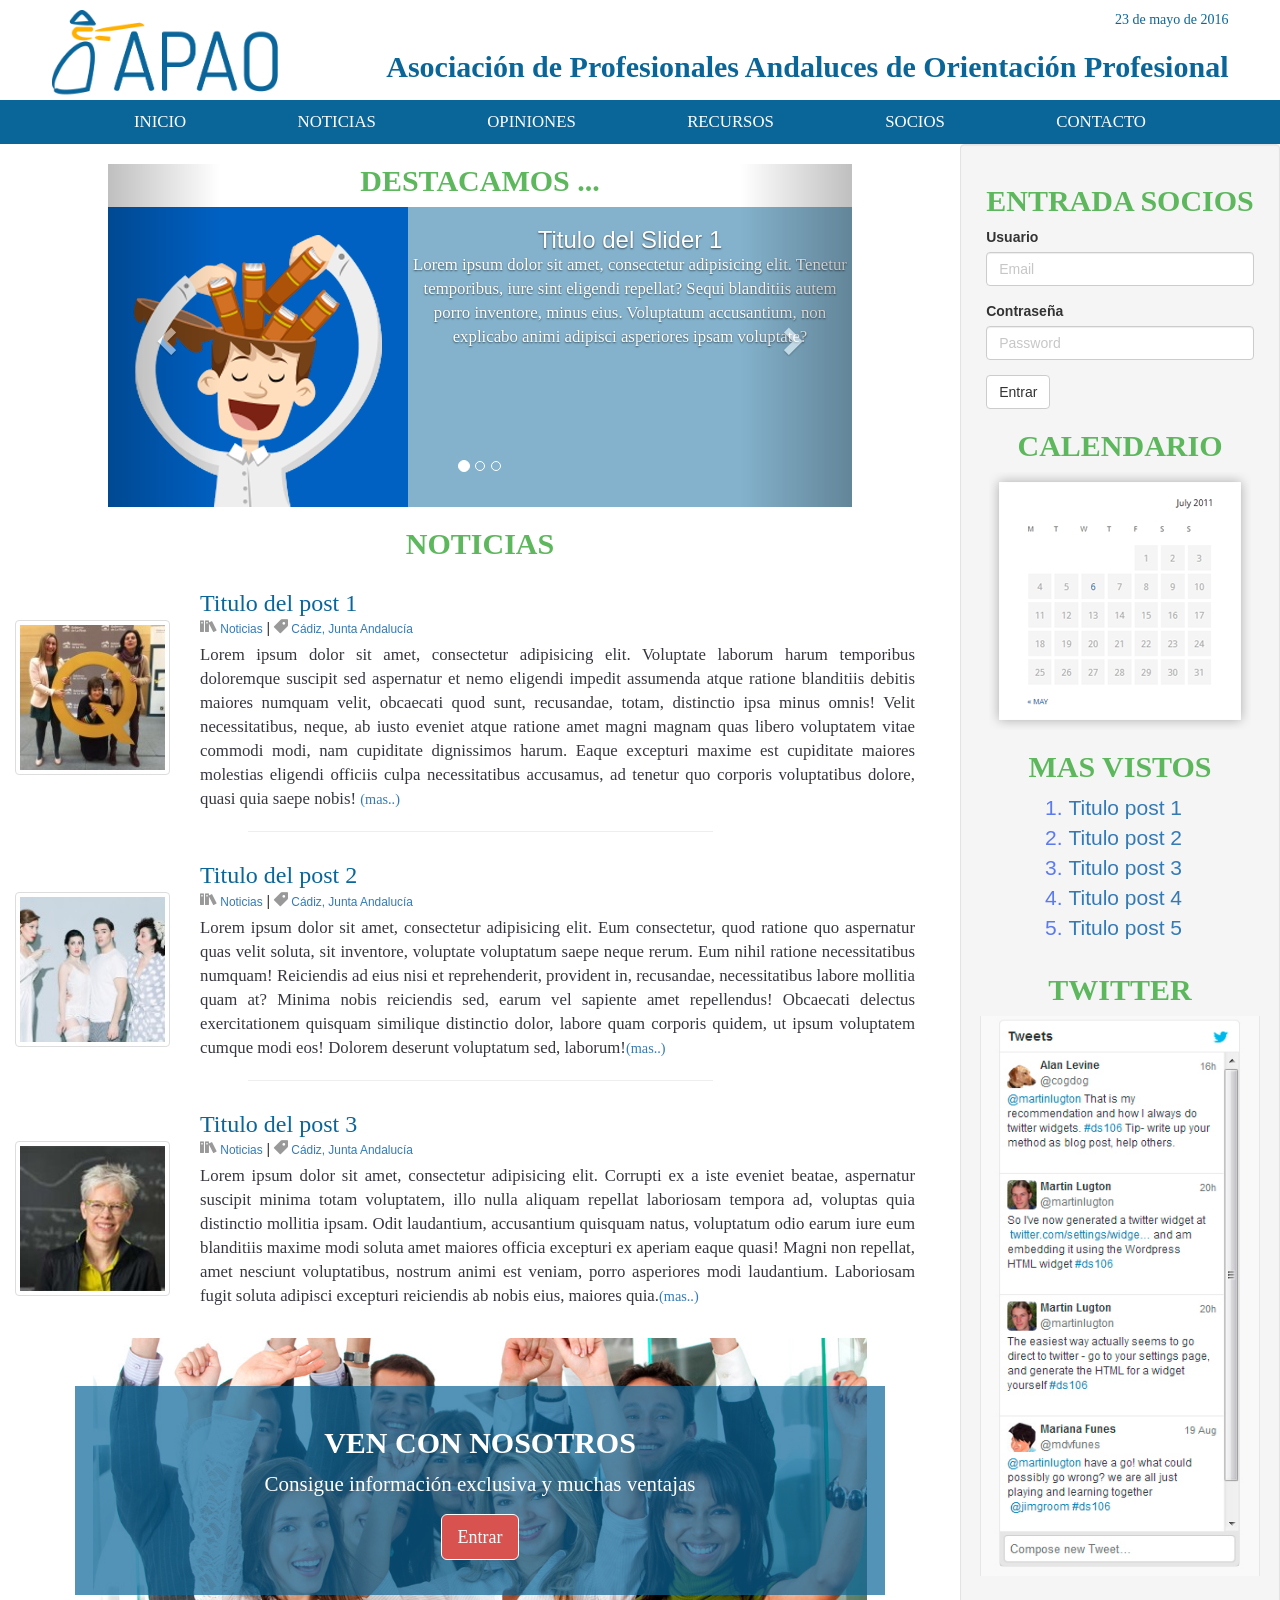
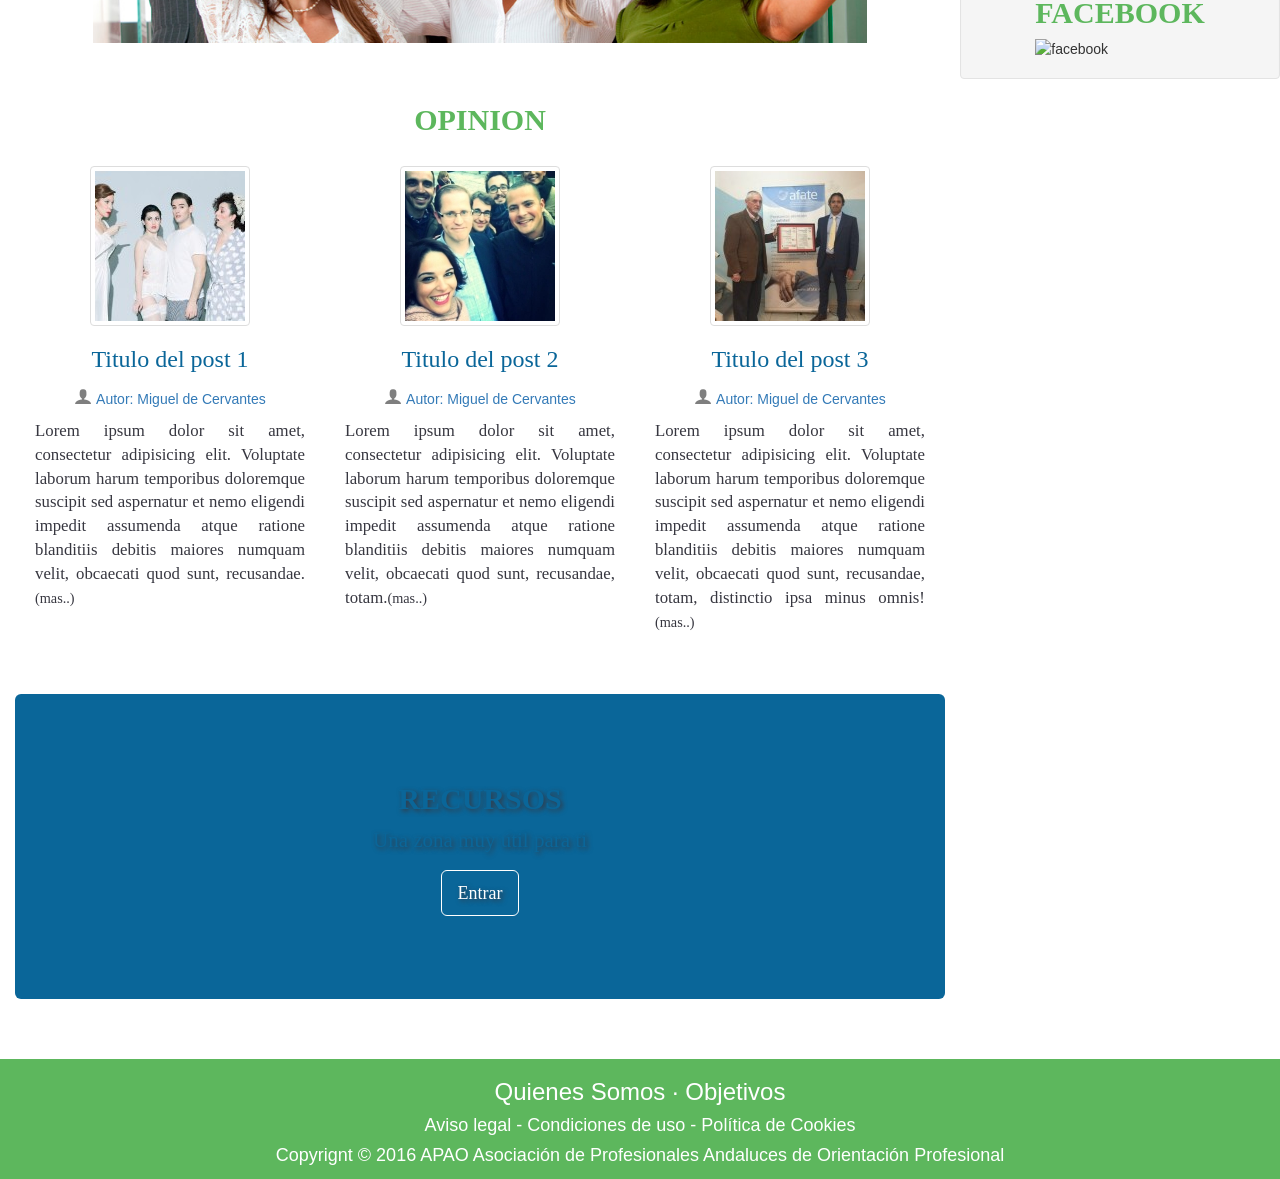
==== commit de875248: "Jumbotron EN socios y recursos" ====
--- a/index.html
+++ b/index.html
@@ -5,7 +5,7 @@
     <title>APAO</title>
     <meta name="viewport" content="width=device-width, initial-scale=1">
     <link rel="stylesheet" href="css/normalize.css">
-    <link rel="stylesheet" href="css/fonts/iconmoon.css">
+    <link rel="stylesheet" href="css/fonts/iconos.css">
     <link rel="stylesheet" href="https://maxcdn.bootstrapcdn.com/bootstrap/3.3.6/css/bootstrap.min.css">
     <link rel="stylesheet" href="css/style.css">
   </head>
@@ -131,36 +131,36 @@
           <h2>NOTICIAS</h2>
 
           <article class="row post">
-            <div class="imagen col-xs-12 col-sm-3">
+            <div class="imagen col-xs-12 col-sm-2">
               <img class="img-thumbnail" src="img/fotopost4.jpg" alt="foto post">
             </div>
-            <div class="testpost col-xs-12 col-sm-9">
+            <div class="testpost col-xs-12 col-sm-10">
               <h3><a href="#">Titulo del post 1</a></h3>
-              <small>Categoria: <a href="">Noticias</a> | Tags: <a href="">Cádiz, Junta Andalucía</a></small>
+              <small class="pao-books"><a href="#"> Noticias</a></small> | <small><span class="apao-price-tag"></span> <a href="">Cádiz, Junta Andalucía</a></small>
               <p>Lorem ipsum dolor sit amet, consectetur adipisicing elit. Voluptate laborum harum temporibus doloremque suscipit sed aspernatur et nemo eligendi impedit assumenda atque ratione blanditiis debitis maiores numquam velit, obcaecati quod sunt, recusandae, totam, distinctio ipsa minus omnis! Velit necessitatibus, neque, ab iusto eveniet atque ratione amet magni magnam quas libero voluptatem vitae commodi modi, nam cupiditate dignissimos harum. Eaque excepturi maxime est cupiditate maiores molestias eligendi officiis culpa necessitatibus accusamus, ad tenetur quo corporis voluptatibus dolore, quasi quia saepe nobis! <small><a href="#">(mas..)</a></small></p>
             </div>
           </article>
             <hr size=3 width= 50% align=center/>
 
           <article class="row post">
-            <div class="imagen col-xs-12 col-sm-3">
+            <div class="imagen col-xs-12 col-sm-2">
               <img class="img-thumbnail" src="img/fotopost1.jpg" alt="foto post">
             </div>
-            <div class="testpost col-xs-12 col-sm-9">
+            <div class="testpost col-xs-12 col-sm-10">
               <h3><a href="#">Titulo del post 2</a></h3>
-              <small>Categoria: <a href="#">Noticias</a> | Tags: <a href="#">Cádiz, Junta Andalucía</a></small>
+              <small class="pao-books"><a href="#"> Noticias</a></small> | <small><span class="apao-price-tag"></span> <a href="">Cádiz, Junta Andalucía</a></small>
               <p>Lorem ipsum dolor sit amet, consectetur adipisicing elit. Eum consectetur, quod ratione quo aspernatur quas velit soluta, sit inventore, voluptate voluptatum saepe neque rerum. Eum nihil ratione necessitatibus numquam! Reiciendis ad eius nisi et reprehenderit, provident in, recusandae, necessitatibus labore mollitia quam at? Minima nobis reiciendis sed, earum vel sapiente amet repellendus! Obcaecati delectus exercitationem quisquam similique distinctio dolor, labore quam corporis quidem, ut ipsum voluptatem cumque modi eos! Dolorem deserunt voluptatum sed, laborum!<small><a href="#">(mas..)</a></small></p>
             </div>
           </article>
             <hr size=3 width= 50% align=center/>
 
           <article class="row post">
-            <div class="imagen col-xs-12 col-sm-3">
+            <div class="imagen col-xs-12 col-sm-2">
               <img class="img-thumbnail" src="img/fotopost8.jpg" alt="foto post">
             </div>
-            <div class="testpost col-xs-12 col-sm-9">
+            <div class="testpost col-xs-12 col-sm-10">
               <h3><a href="#">Titulo del post 3</a></h3>
-              <small>Categoria: <a href="#">Noticias</a> | Tags: <a href="#">Cádiz, Junta Andalucía</a></small>
+              <small class="pao-books"><a href="#"> Noticias</a></small> | <small><span class="apao-price-tag"></span> <a href="">Cádiz, Junta Andalucía</a></small>
               <p>Lorem ipsum dolor sit amet, consectetur adipisicing elit. Corrupti ex a iste eveniet beatae, aspernatur suscipit minima totam voluptatem, illo nulla aliquam repellat laboriosam tempora ad, voluptas quia distinctio mollitia ipsam. Odit laudantium, accusantium quisquam natus, voluptatum odio earum iure eum blanditiis maxime modi soluta amet maiores officia excepturi ex aperiam eaque quasi! Magni non repellat, amet nesciunt voluptatibus, nostrum animi est veniam, porro asperiores modi laudantium. Laboriosam fugit soluta adipisci excepturi reiciendis ab nobis eius, maiores quia.<small><a href="#">(mas..)</a></small></p>
             </div>
           </article>
@@ -170,13 +170,13 @@
 <!-- ********** SOCIOS ********** -->
 
         <section id="socios" class="row">
-          <article class="socios col-xs-12">
-            <img src="img/socios.jpg" alt="socios" class="img-responsive">
-            <div id="entrar">
+          <div class="jumbotron">
+            <div class="jumbtexto">
               <h2>VEN CON NOSOTROS</h2>
-              <a class="btn btn-default btn-lg" href="#" role="button">Entrar</a>
-            </div>
-          </article>
+              <p>Consigue información exclusiva y muchas ventajas</p>
+              <p><a class="btn btn-lg" href="#" role="button">Entrar</a></p>
+            </div>
+          </div>
         </section>
 
 <!-- ********** OPINION ********** -->
@@ -219,11 +219,38 @@
 
         </section>
 
+<!-- ********** SOCIOS ********** -->
+
+        <section id="recursos" class="row">
+          <div class="jumbotron">
+            <div class="jumbtexto">
+              <h2>RECURSOS</h2>
+              <p>Una zona muy útil para ti</p>
+              <p><a class="btn btn-lg" href="#" role="button">Entrar</a></p>
+            </div>
+          </div>
+        </section>
+
       </div><!-- Fin del sección PRINCIPAL -->
 
 <!-- ********** ASIDE ********** -->
 
       <aside id="sidebar" class="col-md-3 well">
+
+        <div class="entrada">
+          <h2>ENTRADA SOCIOS</h2>
+          <form>
+            <div class="form-group">
+              <label for="exampleInputEmail1">Usuario</label>
+              <input type="email" class="form-control" id="exampleInputEmail1" placeholder="Email">
+            </div>
+            <div class="form-group">
+              <label for="exampleInputPassword1">Contraseña</label>
+              <input type="password" class="form-control" id="exampleInputPassword1" placeholder="Password">
+            </div>
+            <button type="submit" class="btn btn-default">Entrar</button>
+          </form>
+        </div>
         <div class="widget1">
           <h2>CALENDARIO</h2>
           <img src="img/calendar.png" alt="Calendario">
--- a/css/fonts/iconos.css
+++ b/css/fonts/iconos.css
@@ -0,0 +1,35 @@
+@font-face {
+    font-family: 'apao-icon';
+    src:
+        url('fonts/apao-icon.ttf?em4ilm') format('truetype'),
+        url('fonts/apao-icon.woff?em4ilm') format('woff'),
+        url('fonts/apao-icon.svg?em4ilm#apao-icon') format('svg');
+    font-weight: normal;
+    font-style: normal;
+}
+
+.apao-icon {
+    /* use !important to prevent issues with browser extensions that change fonts */
+    font-family: 'apao-icon' !important;
+    speak: none;
+    font-style: normal;
+    font-weight: normal;
+    font-variant: normal;
+    text-transform: none;
+    line-height: 1;
+
+    /* Better Font Rendering =========== */
+    -webkit-font-smoothing: antialiased;
+    -moz-osx-font-smoothing: grayscale;
+}
+
+.apao-books:before {
+    content: "\e900";
+}
+.apao-price-tag:before {
+    content: "\e902";
+}
+.apao-user:before {
+    content: "\e901";
+}
+
--- a/css/style.css
+++ b/css/style.css
@@ -8,17 +8,14 @@
  * License: GNU General Public License v2 or later
  * License URI: http://www.gnu.org/licenses/gpl-2.0.html
  * Tags: bootstrap, responsive, blog, asociación
- * Text Domain: lovb */
-/* MIXIN */
+ * Text Domain: lovb
+ */
+ *
+ * /* COLORES */
+/* EXTEND */
 @import url("https://fonts.googleapis.com/css?family=Roboto:400,100,300,500,700");
 @import url("https://fonts.googleapis.com/css?family=Roboto+Slab:400,700");
 @import url("https://fonts.googleapis.com/css?family=Dosis:400,300,600");
-.centrar, #noticias .imagen {
-  display: flex;
-  justify-content: flex-end;
-  align-items: center;
-}
-
 html {
   box-sizing: border-box;
 }
@@ -30,8 +27,8 @@
   text-align: center;
 }
 
-h3 {
-  color: #373740;
+h3 a {
+  color: #0a6699;
   font-family: "Roboto";
 }
 
@@ -129,7 +126,10 @@
 #noticias .post {
   margin-top: 30px;
 }
-#noticias .imagen {
+#noticias .post .imagen {
+  display: flex;
+  justify-content: flex-end;
+  align-items: center;
   padding: 0;
   margin: inherit;
 }
@@ -140,36 +140,49 @@
   margin: 0;
 }
 #noticias .post .testpost small {
-  color: #5b7aef;
+  color: #cfcfcf;
 }
 #noticias .post .testpost p {
   padding-top: 5px;
   text-align: justify;
 }
+#noticias .post .testpost .apao-price-tag:before {
+  content: "\e902";
+  font-family: "apao-icon";
+  font-size: 1.2em;
+  color: rgba(0, 0, 0, 0.4);
+}
+#noticias .post .testpost .pao-books:before {
+  content: "\e900";
+  font-family: "apao-icon";
+  font-size: 1.3em;
+  color: rgba(0, 0, 0, 0.4);
+}
 
 #socios {
   margin-top: 30px;
 }
-#socios .socios {
-  position: relative;
-  padding: 0;
-}
-#socios .socios #entrar {
-  width: 100%;
-  padding: 30px 0;
-  position: absolute;
-  top: 30%;
-  left: 0;
-  right: 0;
-  background-color: rgba(0, 0, 0, 0.2);
-}
-#socios .socios #entrar h2 {
-  color: white;
-  margin-bottom: 20px;
-}
-#socios .socios #entrar a {
-  display: block;
-  marin: auto;
+#socios .jumbotron {
+  background-image: url(../img/socios.jpg);
+  background-size: contain;
+  background-position-x: center;
+  background-repeat: no-repeat;
+  background-color: white;
+}
+#socios .jumbotron .jumbtexto {
+  background-color: rgba(10, 102, 153, 0.7);
+  padding: 20px;
+  text-align: center;
+}
+#socios .jumbotron .jumbtexto h2, #socios .jumbotron .jumbtexto p, #socios .jumbotron .jumbtexto a {
+  color: white;
+}
+#socios .jumbotron .jumbtexto .btn {
+  border: 1px solid white;
+  background-color: #d8524f;
+}
+#socios .jumbotron .jumbtexto .btn:hover, #socios .jumbotron .jumbtexto .btn:active {
+  background-color: red;
 }
 
 #opinion {
@@ -195,8 +208,31 @@
   text-align: justify;
 }
 
-#recursos img {
-  margin: auto;
+#recursos {
+  margin-top: 30px;
+}
+#recursos .jumbotron {
+  background-image: url("../img/recursos.jpg");
+  background-size: cover;
+  background-position-y: 50%;
+  background-repeat: no-repeat;
+  background-color: #0a6699;
+}
+#recursos .jumbotron .jumbtexto {
+  padding: 20px;
+  text-align: center;
+}
+#recursos .jumbotron .jumbtexto h2, #recursos .jumbotron .jumbtexto p, #recursos .jumbotron .jumbtexto a {
+  color: #0a6699;
+  text-shadow: 2px 2px 5px #373740;
+}
+#recursos .jumbotron .jumbtexto .btn {
+  border: 1px solid white;
+  background-color: #0a6699;
+  color: white;
+}
+#recursos .jumbotron .jumbtexto .btn:hover, #recursos .jumbotron .jumbtexto .btn:active {
+  background-color: #2fb8ac;
 }
 
 aside {
